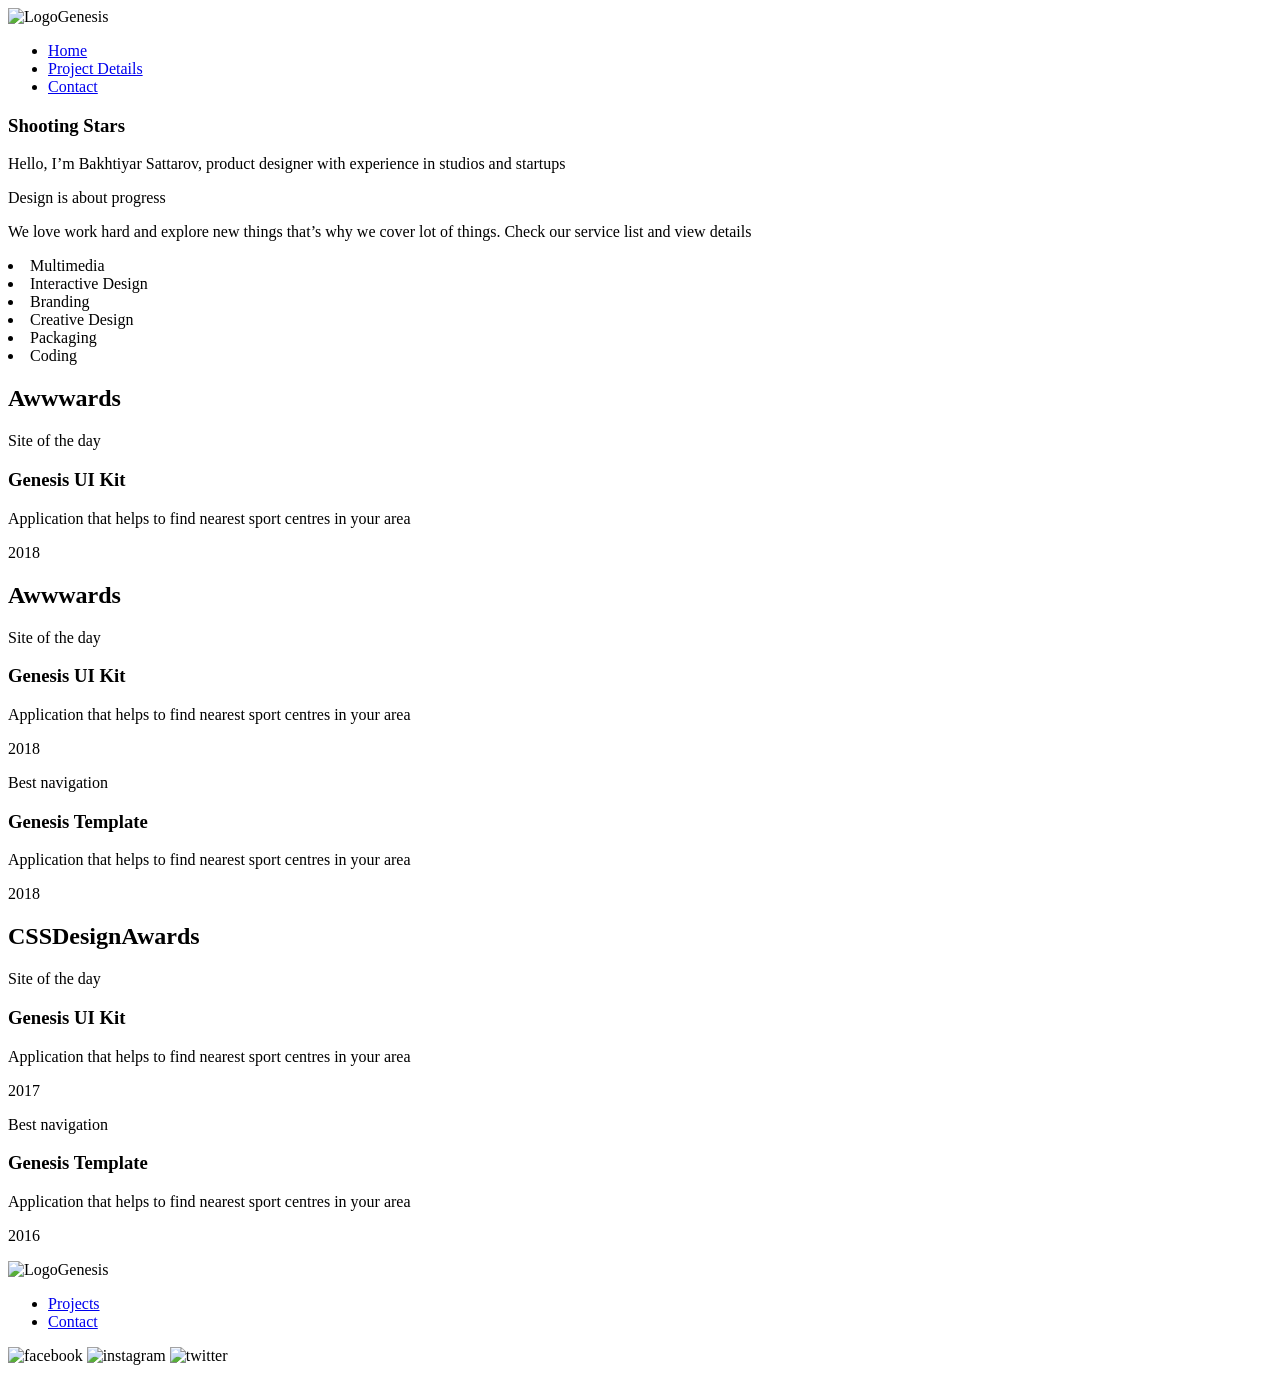
==== project/pages/index.html @ b5ee9deb "added footer links" ====
<!DOCTYPE html>
<html lang="en">
<head>
    <meta charset="UTF-8">
    <meta name="viewport" content="width=device-width, initial-scale=1.0">
    <title>11CROSSBROWSER</title>
    <link rel="stylesheet" href="project/styles/index.css">
    <link rel="preconnect" href="https://fonts.googleapis.com">
    <link rel="preconnect" href="https://fonts.gstatic.com" crossorigin>
    <link href="https://fonts.googleapis.com/css2?family=Mulish:ital,wght@0,200..1000;1,200..1000&display=swap" rel="stylesheet">

    
</head>
      <nav>
        <div class="navigation">
          <div class="logo">
            <img src="project/images/LogoGen.png" alt="LogoGenesis" />
          </div>
          <ul>
            <li><a href="#">Home</a></li>
            <li><a href="project/pages/project-details.html">Project Details</a></li>
            <li><a href="project/pages/contact.html">Contact</a></li>
    
          </ul>
        </div>
      </nav>

<body>

    <div class="title">
        <h3>Shooting Stars</h3>
        <p>Hello, I’m Bakhtiyar Sattarov,
        product designer with experience
        in studios and startups</p>

    <div class="text-right-page">
        <p>Design is about progress</p>
    </div>
    </div>


    <div class="container-images">
    </div>

    <div class="text-left-page">
    <p>We love work hard and explore new things that’s why we cover lot of things. 
        Check our service list and view details</p>
    </div>

    <div class="text-right-page">
        <li>Multimedia</li>
        <li>Interactive Design</li>
        <li>Branding</li>
    </div>

    <div class="text-right-page">
        <li>Creative Design</li>
        <li>Packaging</li>
        <li>Coding</li>
    </div>

    <div class="list-column-style">
        <h2>Awwwards</h2>
        <p>Site of the day</p>
        <h3>Genesis UI Kit</h3>
        <p>Application that helps to find nearest sport centres
        in your area</p>
        <p>2018</p>
    </div>

    <div class="list-column-style">
        <h2>Awwwards</h2>
        <p>Site of the day</p>
        <h3>Genesis UI Kit</h3>
        <p>Application that helps to find nearest sport centres
        in your area</p>
        <p>2018</p>
        <p>Best navigation</p>
        <h3>Genesis Template</h3>
        <p>Application that helps to find nearest sport centres
        in your area</p>
        <p>2018</p>
    </div>

        <div class="list-column-style">
        <h2>CSSDesignAwards</h2>
        <p>Site of the day</p>
        <h3>Genesis UI Kit</h3>
        <p>Application that helps to find nearest sport centres
        in your area</p>
        <p>2017</p>
        <p>Best navigation</p>
        <h3>Genesis Template</h3>
        <p>Application that helps to find nearest sport centres
        in your area</p>
        <p>2016</p>
    </div>


     <footer class="footer">
        <div class="footer-container">
            <div class="footer-logo">
                <img src="project/images/LogoGen.png" alt="LogoGenesis" />
            </div>

              <ul class="footer-links">
                <li><a href="project/pages/project-details.html">Projects</a></li>
                <li><a href="project/pages/contact.html">Contact</a></li>
            </ul>

            <div class="footer-icons">
                <img src="project/images/dribble.png" alt="facebook"><a href="https://www.facebook.com" target="_blank"></a>
                <img src="project/images/instagram.png" alt="instagram"><a href="https://www.instagram.com" target="_blank"></a>
                <img src="project/images/twitter.png" alt="twitter"><a href="https://www.x.com" target="_blank"></a>
            </div>


        </div>
        
    </footer>




</body>
</html>
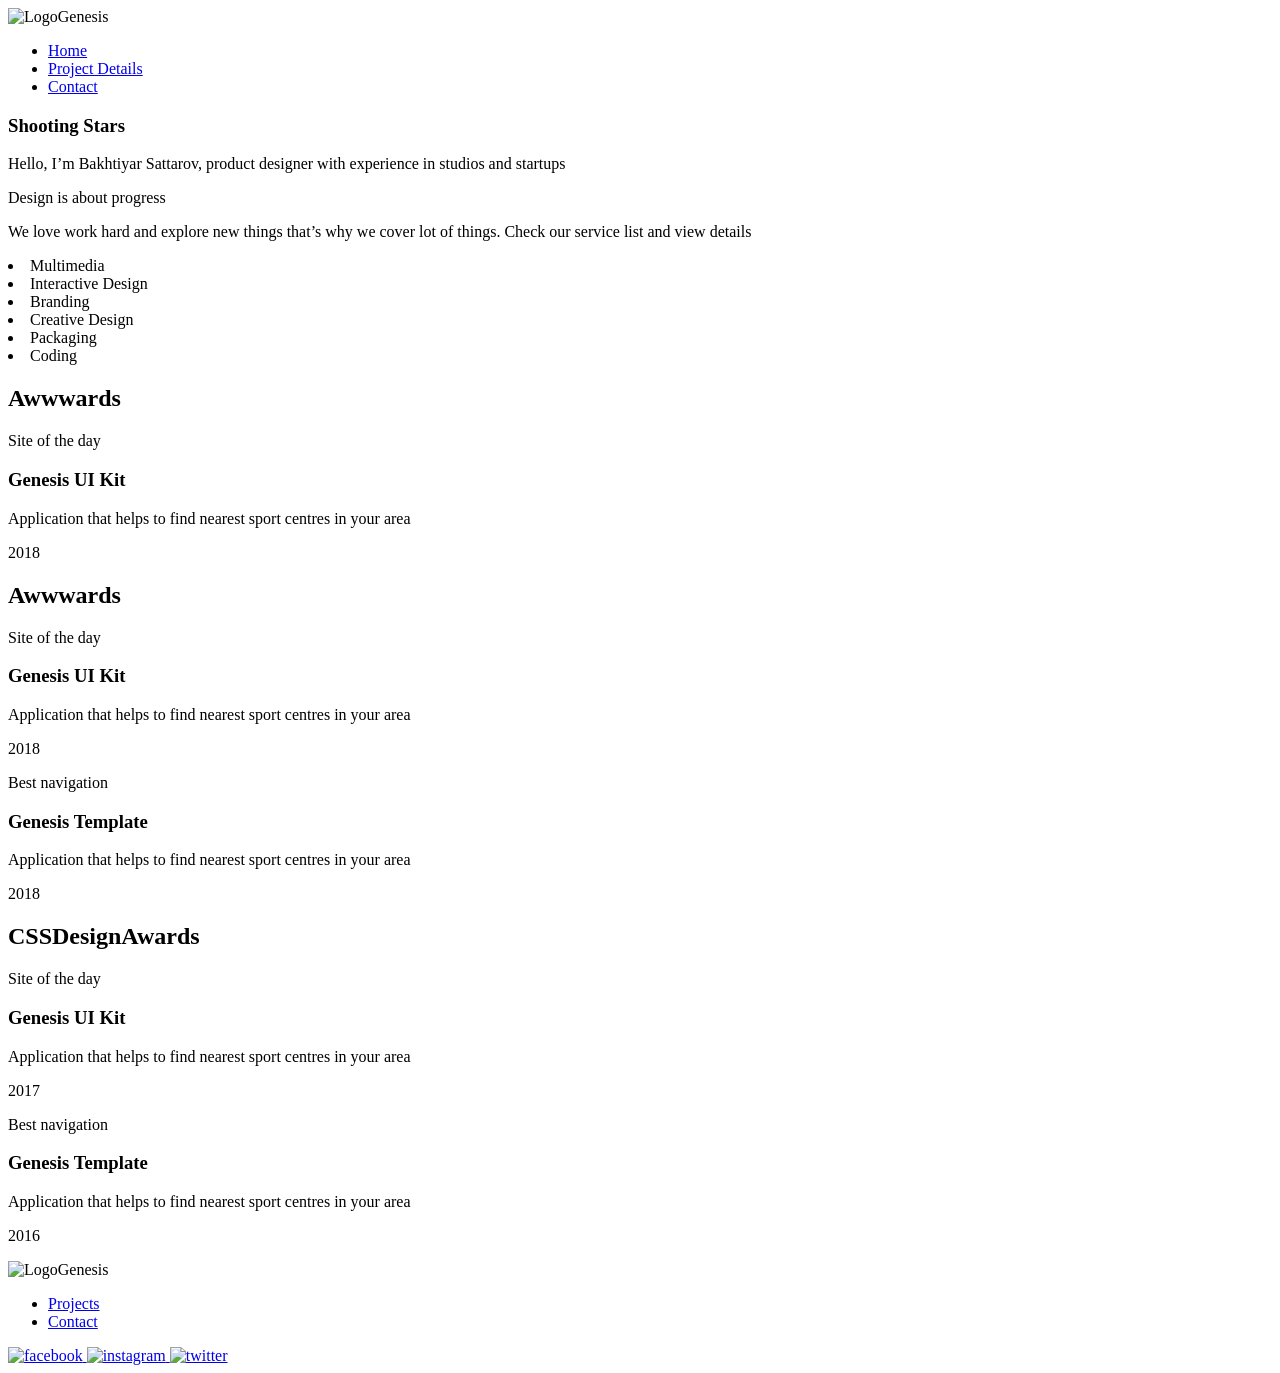
==== commit 4de8d50d: "added images and content to contact page" ====
--- a/project/pages/index.html
+++ b/project/pages/index.html
@@ -5,27 +5,32 @@
     <meta name="viewport" content="width=device-width, initial-scale=1.0">
     <title>11CROSSBROWSER</title>
     <link rel="stylesheet" href="project/styles/index.css">
+    <link rel="stylesheet" href="project/images">
     <link rel="preconnect" href="https://fonts.googleapis.com">
     <link rel="preconnect" href="https://fonts.gstatic.com" crossorigin>
     <link href="https://fonts.googleapis.com/css2?family=Mulish:ital,wght@0,200..1000;1,200..1000&display=swap" rel="stylesheet">
 
     
 </head>
-      <nav>
-        <div class="navigation">
-          <div class="logo">
+     
+
+<body>
+
+    <nav>
+    <div class="navigation">
+
+        <div class="logo">
             <img src="project/images/LogoGen.png" alt="LogoGenesis" />
-          </div>
-          <ul>
+        </div>
+
+        <ul>
             <li><a href="#">Home</a></li>
             <li><a href="project/pages/project-details.html">Project Details</a></li>
             <li><a href="project/pages/contact.html">Contact</a></li>
-    
-          </ul>
-        </div>
-      </nav>
+        </ul>
 
-<body>
+    </div>
+</nav>
 
     <div class="title">
         <h3>Shooting Stars</h3>
@@ -97,27 +102,39 @@
     </div>
 
 
-     <footer class="footer">
-        <div class="footer-container">
-            <div class="footer-logo">
-                <img src="project/images/LogoGen.png" alt="LogoGenesis" />
-            </div>
+         <footer class="footer">
 
-              <ul class="footer-links">
-                <li><a href="project/pages/project-details.html">Projects</a></li>
-                <li><a href="project/pages/contact.html">Contact</a></li>
-            </ul>
+    <div class="footer-container">
 
-            <div class="footer-icons">
-                <img src="project/images/dribble.png" alt="facebook"><a href="https://www.facebook.com" target="_blank"></a>
-                <img src="project/images/instagram.png" alt="instagram"><a href="https://www.instagram.com" target="_blank"></a>
-                <img src="project/images/twitter.png" alt="twitter"><a href="https://www.x.com" target="_blank"></a>
-            </div>
+        <div class="footer-logo">
+            <img src="project/images/LogoGen.png" alt="LogoGenesis" />
+        </div>
 
+        <ul class="footer-links">
+            <li><a href="project/pages/project-details.html">Projects</a></li>
+            <li><a href="project/pages/contact.html">Contact</a></li>
+        </ul>
+
+        <div class="footer-icons">
+
+            <a href="https://www.facebook.com" target="_blank">
+                <img src="project/images/facebook.png" alt="facebook">
+            </a>
+
+            <a href="https://www.instagram.com" target="_blank">
+                <img src="project/images/instagram.png" alt="instagram">
+            </a>
+
+            <a href="https://www.x.com" target="_blank">
+                <img src="project/images/twitter.png" alt="twitter">
+            </a>
 
         </div>
-        
-    </footer>
+
+    </div>
+
+</footer>
+  
 
 
 
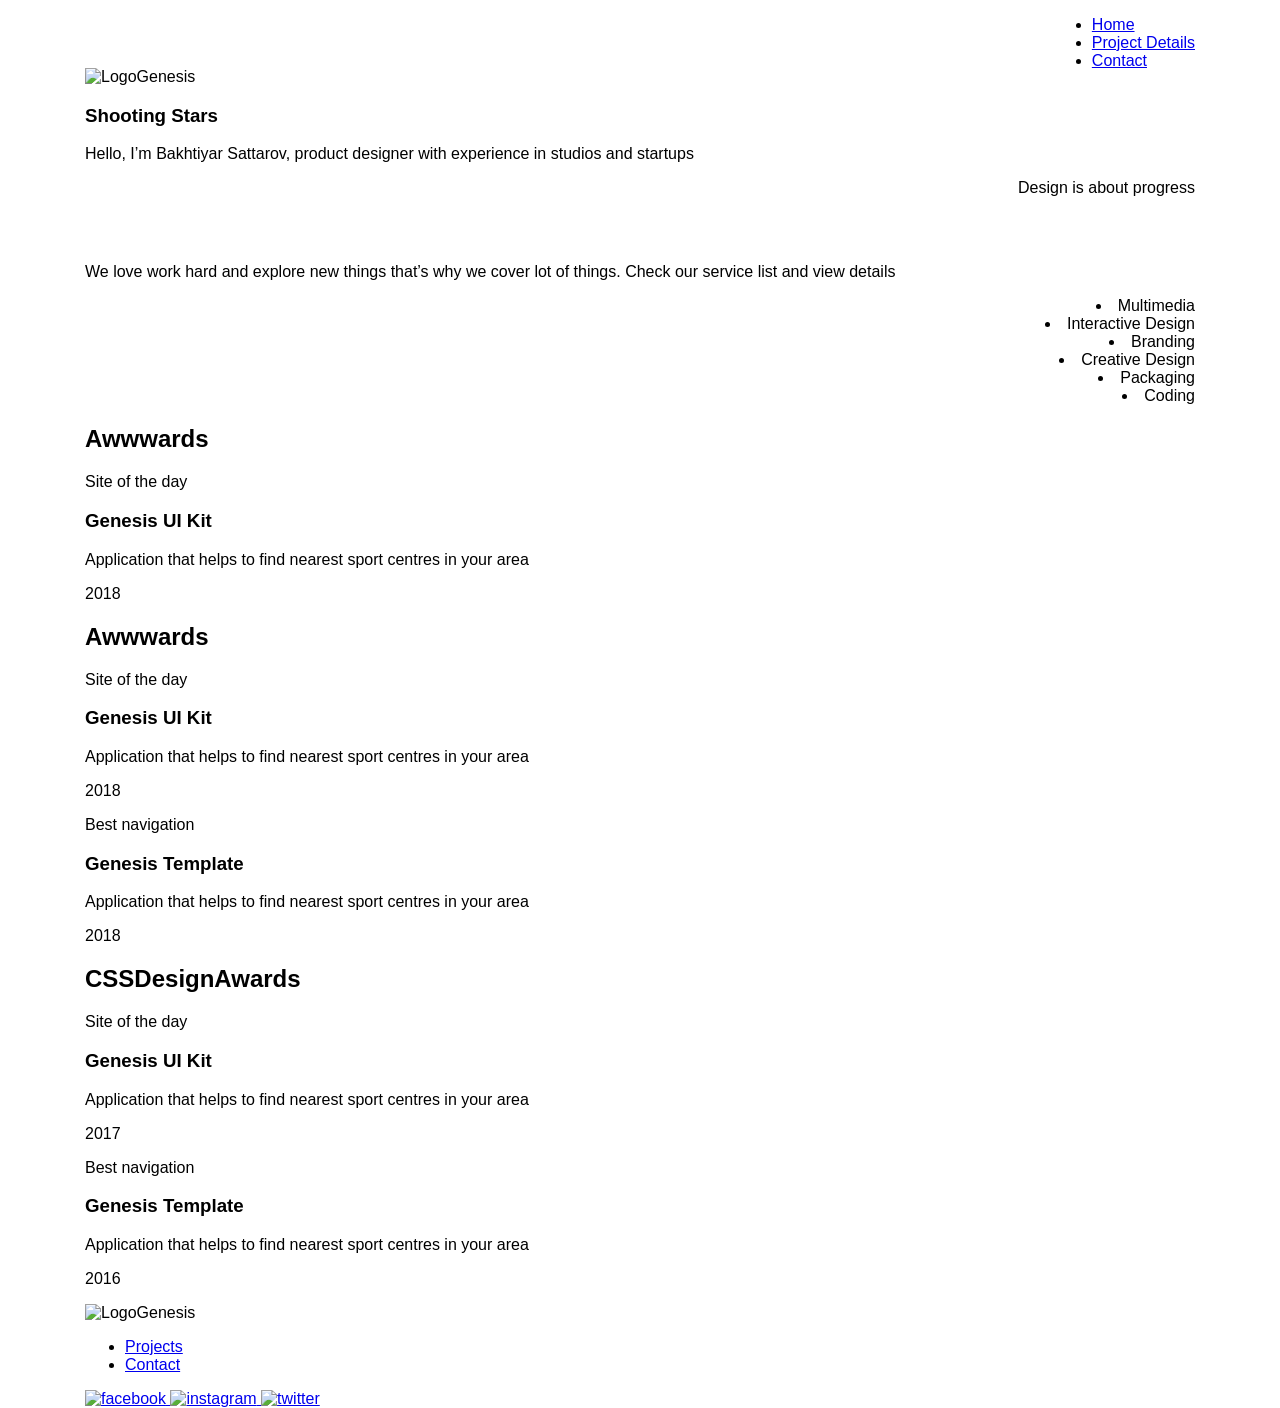
==== commit b9d3f9b7: "changed links" ====
--- a/project/pages/index.html
+++ b/project/pages/index.html
@@ -4,8 +4,7 @@
     <meta charset="UTF-8">
     <meta name="viewport" content="width=device-width, initial-scale=1.0">
     <title>11CROSSBROWSER</title>
-    <link rel="stylesheet" href="project/styles/index.css">
-    <link rel="stylesheet" href="project/images">
+    <link rel="stylesheet" href="../styles/index.css">
     <link rel="preconnect" href="https://fonts.googleapis.com">
     <link rel="preconnect" href="https://fonts.gstatic.com" crossorigin>
     <link href="https://fonts.googleapis.com/css2?family=Mulish:ital,wght@0,200..1000;1,200..1000&display=swap" rel="stylesheet">
--- a/project/styles/index.css
+++ b/project/styles/index.css
@@ -0,0 +1,2 @@
+body{font-family:"Mulish",sans-serif}.container-form{display:-webkit-box;display:-ms-flexbox;display:flex;-webkit-box-orient:vertical;-webkit-box-direction:normal;-ms-flex-direction:column;flex-direction:column;-webkit-box-align:center;-ms-flex-align:center;align-items:center;-webkit-box-pack:center;-ms-flex-pack:center;justify-content:center;padding:20px;background-color:#f9f9f9}.submit-btn{background-color:#4A4FF2;color:white;width:125px;height:50px;border:none;font-size:16px;font-weight:bold;padding:10px 20px;border-radius:4px;-webkit-box-pack:center;-ms-flex-pack:center;justify-content:center;cursor:pointer;-webkit-transition:background-color 0.3s ease;transition:background-color 0.3s ease}.input-field{border:none}.navigation{display:-webkit-box;display:-ms-flexbox;display:flex;-webkit-box-align:end;-ms-flex-align:end;align-items:flex-end;-webkit-box-pack:justify;-ms-flex-pack:justify;justify-content:space-between}.navigation .logo{-webkit-box-align:start;-ms-flex-align:start;align-items:flex-start}.navigation .text{font-size:18px;font-weight:bold}body{margin:0 auto;max-width:1110px;font-family:"Mulish",sans-serif}.text-right-page{text-align:right}.text-left-page{text-align:left}.container-images{display:-ms-grid;display:grid;-ms-grid-columns:1fr 20px 1fr 20px 1fr;grid-template-columns:repeat(3,1fr);gap:20px;margin-top:50px}
+/*# sourceMappingURL=index.css.map */
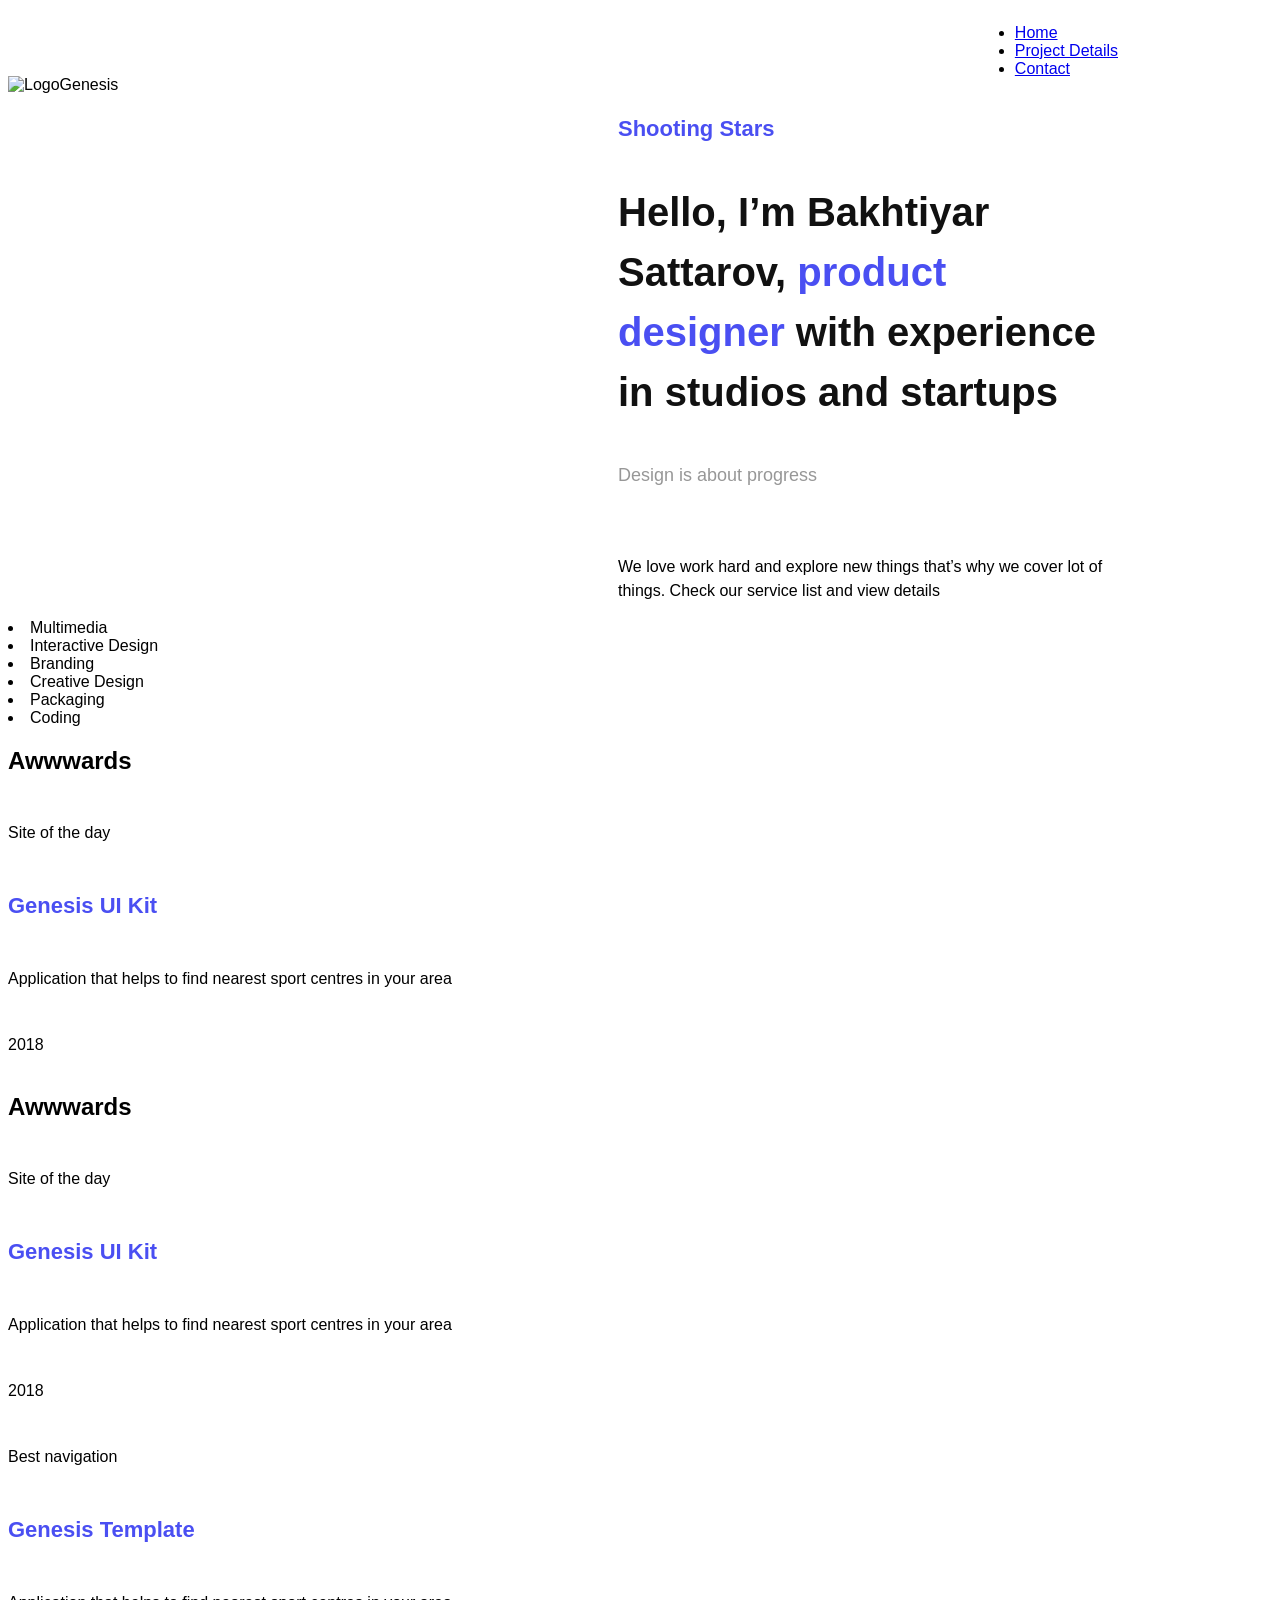
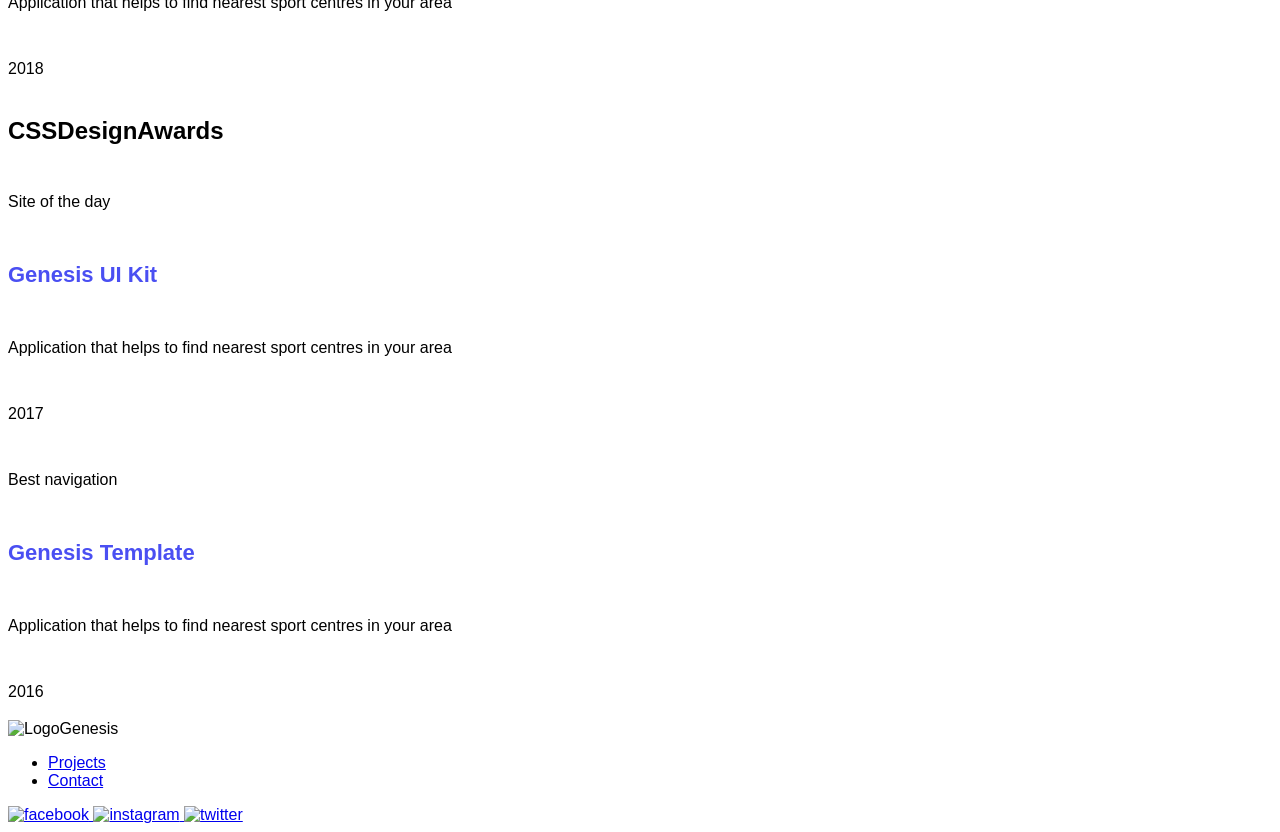
==== commit 5441812f: "trying to move contet" ====
--- a/project/pages/index.html
+++ b/project/pages/index.html
@@ -4,7 +4,7 @@
     <meta charset="UTF-8">
     <meta name="viewport" content="width=device-width, initial-scale=1.0">
     <title>11CROSSBROWSER</title>
-    <link rel="stylesheet" href="../styles/index.css">
+    <link rel="stylesheet" href="../styles/index.css"> 
     <link rel="preconnect" href="https://fonts.googleapis.com">
     <link rel="preconnect" href="https://fonts.gstatic.com" crossorigin>
     <link href="https://fonts.googleapis.com/css2?family=Mulish:ital,wght@0,200..1000;1,200..1000&display=swap" rel="stylesheet">
@@ -31,14 +31,17 @@
     </div>
 </nav>
 
+    <div class="text-left-page">
     <div class="title">
         <h3>Shooting Stars</h3>
-        <p>Hello, I’m Bakhtiyar Sattarov,
-        product designer with experience
+        <p class="p-intro">Hello, I’m Bakhtiyar Sattarov,
+        <span class="p-intro-span">product designer</span> with experience
         in studios and startups</p>
+    </div>
 
     <div class="text-right-page">
-        <p>Design is about progress</p>
+        <p class="p-grey-text">Design is about progress</p>
+    </div>
     </div>
     </div>
 
--- a/project/styles/index.css
+++ b/project/styles/index.css
@@ -1,2 +1,2 @@
-body{font-family:"Mulish",sans-serif}.container-form{display:-webkit-box;display:-ms-flexbox;display:flex;-webkit-box-orient:vertical;-webkit-box-direction:normal;-ms-flex-direction:column;flex-direction:column;-webkit-box-align:center;-ms-flex-align:center;align-items:center;-webkit-box-pack:center;-ms-flex-pack:center;justify-content:center;padding:20px;background-color:#f9f9f9}.submit-btn{background-color:#4A4FF2;color:white;width:125px;height:50px;border:none;font-size:16px;font-weight:bold;padding:10px 20px;border-radius:4px;-webkit-box-pack:center;-ms-flex-pack:center;justify-content:center;cursor:pointer;-webkit-transition:background-color 0.3s ease;transition:background-color 0.3s ease}.input-field{border:none}.navigation{display:-webkit-box;display:-ms-flexbox;display:flex;-webkit-box-align:end;-ms-flex-align:end;align-items:flex-end;-webkit-box-pack:justify;-ms-flex-pack:justify;justify-content:space-between}.navigation .logo{-webkit-box-align:start;-ms-flex-align:start;align-items:flex-start}.navigation .text{font-size:18px;font-weight:bold}body{margin:0 auto;max-width:1110px;font-family:"Mulish",sans-serif}.text-right-page{text-align:right}.text-left-page{text-align:left}.container-images{display:-ms-grid;display:grid;-ms-grid-columns:1fr 20px 1fr 20px 1fr;grid-template-columns:repeat(3,1fr);gap:20px;margin-top:50px}
+body{font-family:"Mulish",sans-serif}.container-form{display:-webkit-box;display:-ms-flexbox;display:flex;-webkit-box-orient:vertical;-webkit-box-direction:normal;-ms-flex-direction:column;flex-direction:column;-webkit-box-align:center;-ms-flex-align:center;align-items:center;-webkit-box-pack:center;-ms-flex-pack:center;justify-content:center;padding:20px;background-color:#f9f9f9}.submit-btn{background-color:#4A4FF2;color:white;width:125px;height:50px;border:none;font-size:16px;font-weight:bold;padding:10px 20px;border-radius:4px;-webkit-box-pack:center;-ms-flex-pack:center;justify-content:center;cursor:pointer;-webkit-transition:background-color 0.3s ease;transition:background-color 0.3s ease}.input-field{border:none}.navigation{display:-webkit-box;display:-ms-flexbox;display:flex;-webkit-box-align:end;-ms-flex-align:end;align-items:flex-end;-webkit-box-pack:justify;-ms-flex-pack:justify;justify-content:space-between}.navigation .logo{-webkit-box-align:start;-ms-flex-align:start;align-items:flex-start}.navigation .text{font-size:18px;font-weight:bold}body{max-width:1110px;font-family:"Mulish",sans-serif}p{font-size:16px;line-height:1.5;color:black}.p-intro{font-size:40px;font-weight:bold;color:#111111}.p-intro span{color:#4A4FF2}h3{font-size:22px;font-weight:bold;color:#4A4FF2}.title{font-size:24px;font-weight:bold;margin-bottom:20px}.text-right-page{width:-webkit-fit-content;width:-moz-fit-content;width:fit-content;max-width:500px;margin-right:auto}.text-left-page{width:-webkit-fit-content;width:-moz-fit-content;width:fit-content;max-width:500px;margin-left:auto}.container-images{display:-ms-grid;display:grid;-ms-grid-columns:1fr 20px 1fr 20px 1fr;grid-template-columns:repeat(3,1fr);gap:20px;margin-top:50px}.list-column-style{display:-webkit-box;display:-ms-flexbox;display:flex;-webkit-box-orient:vertical;-webkit-box-direction:normal;-ms-flex-direction:column;flex-direction:column;gap:10px}.p-grey-text{color:#979797;font-size:18px;font-weight:italic}
 /*# sourceMappingURL=index.css.map */
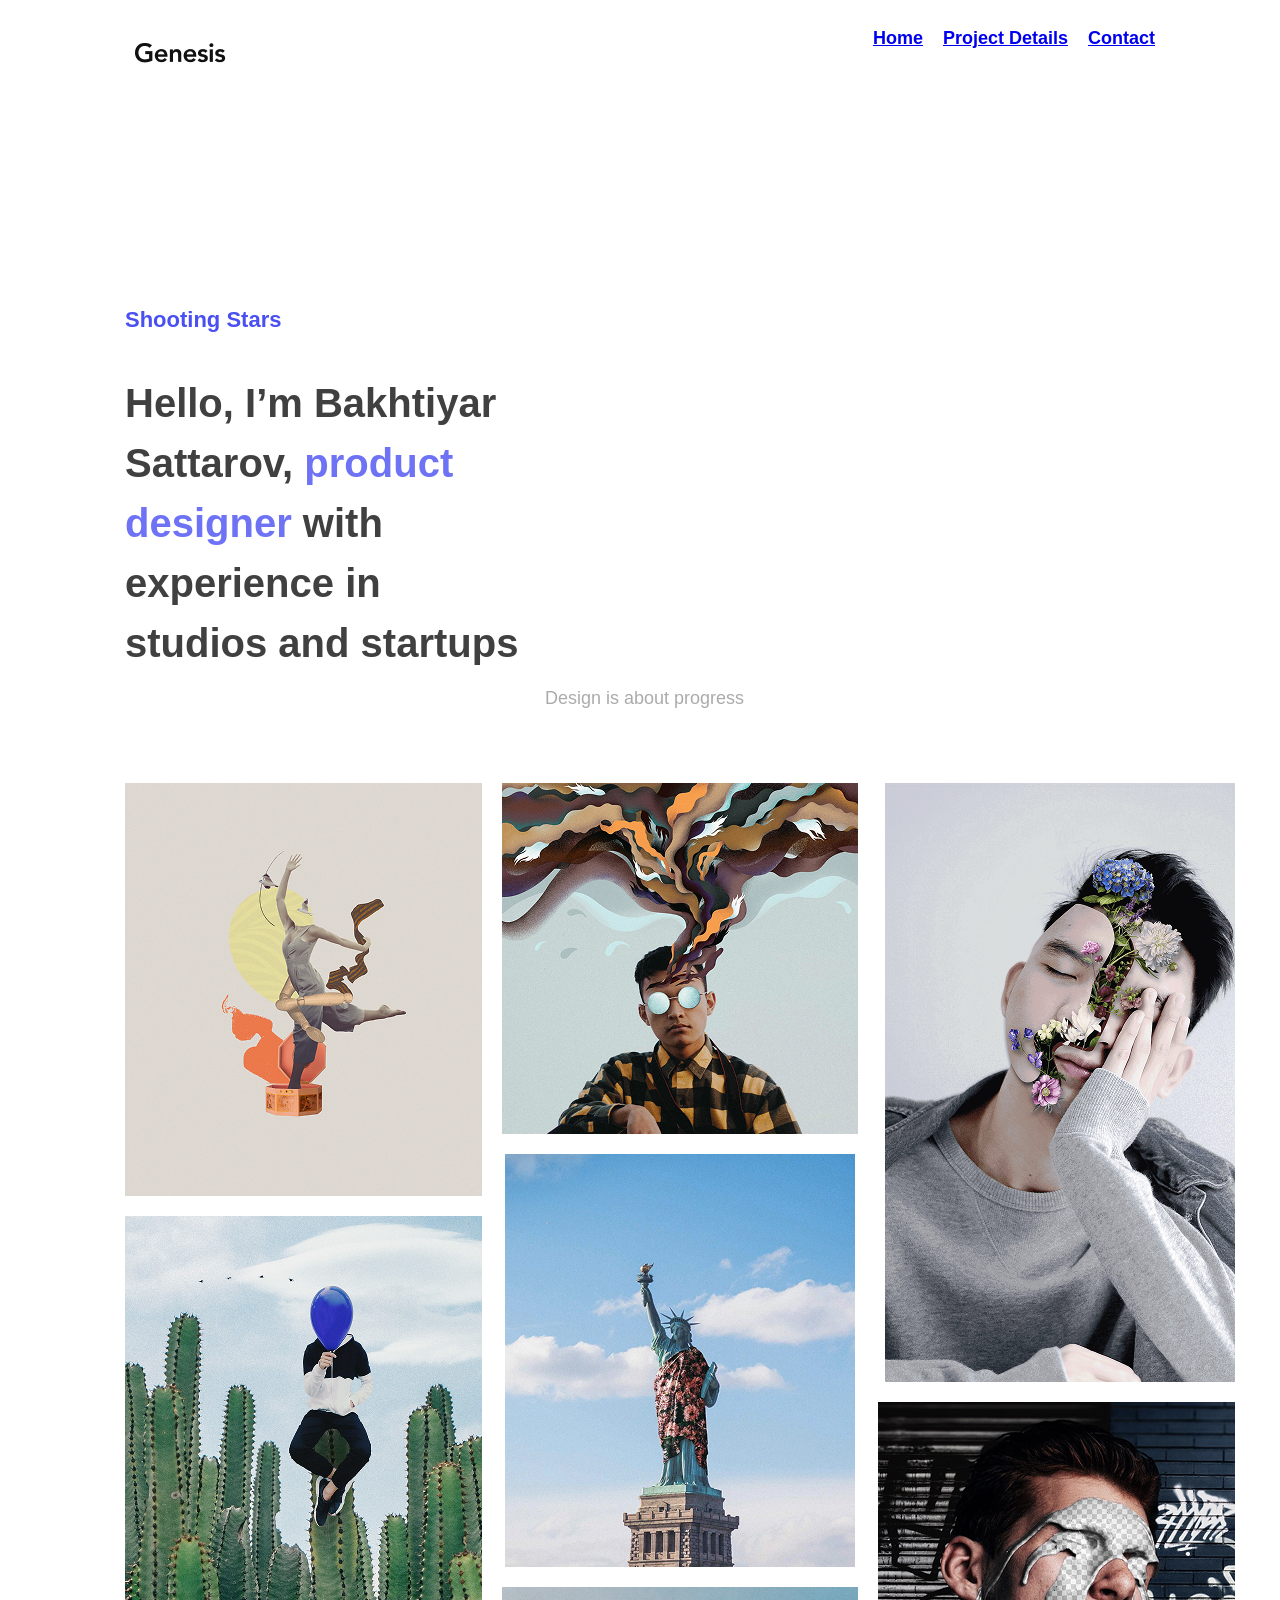
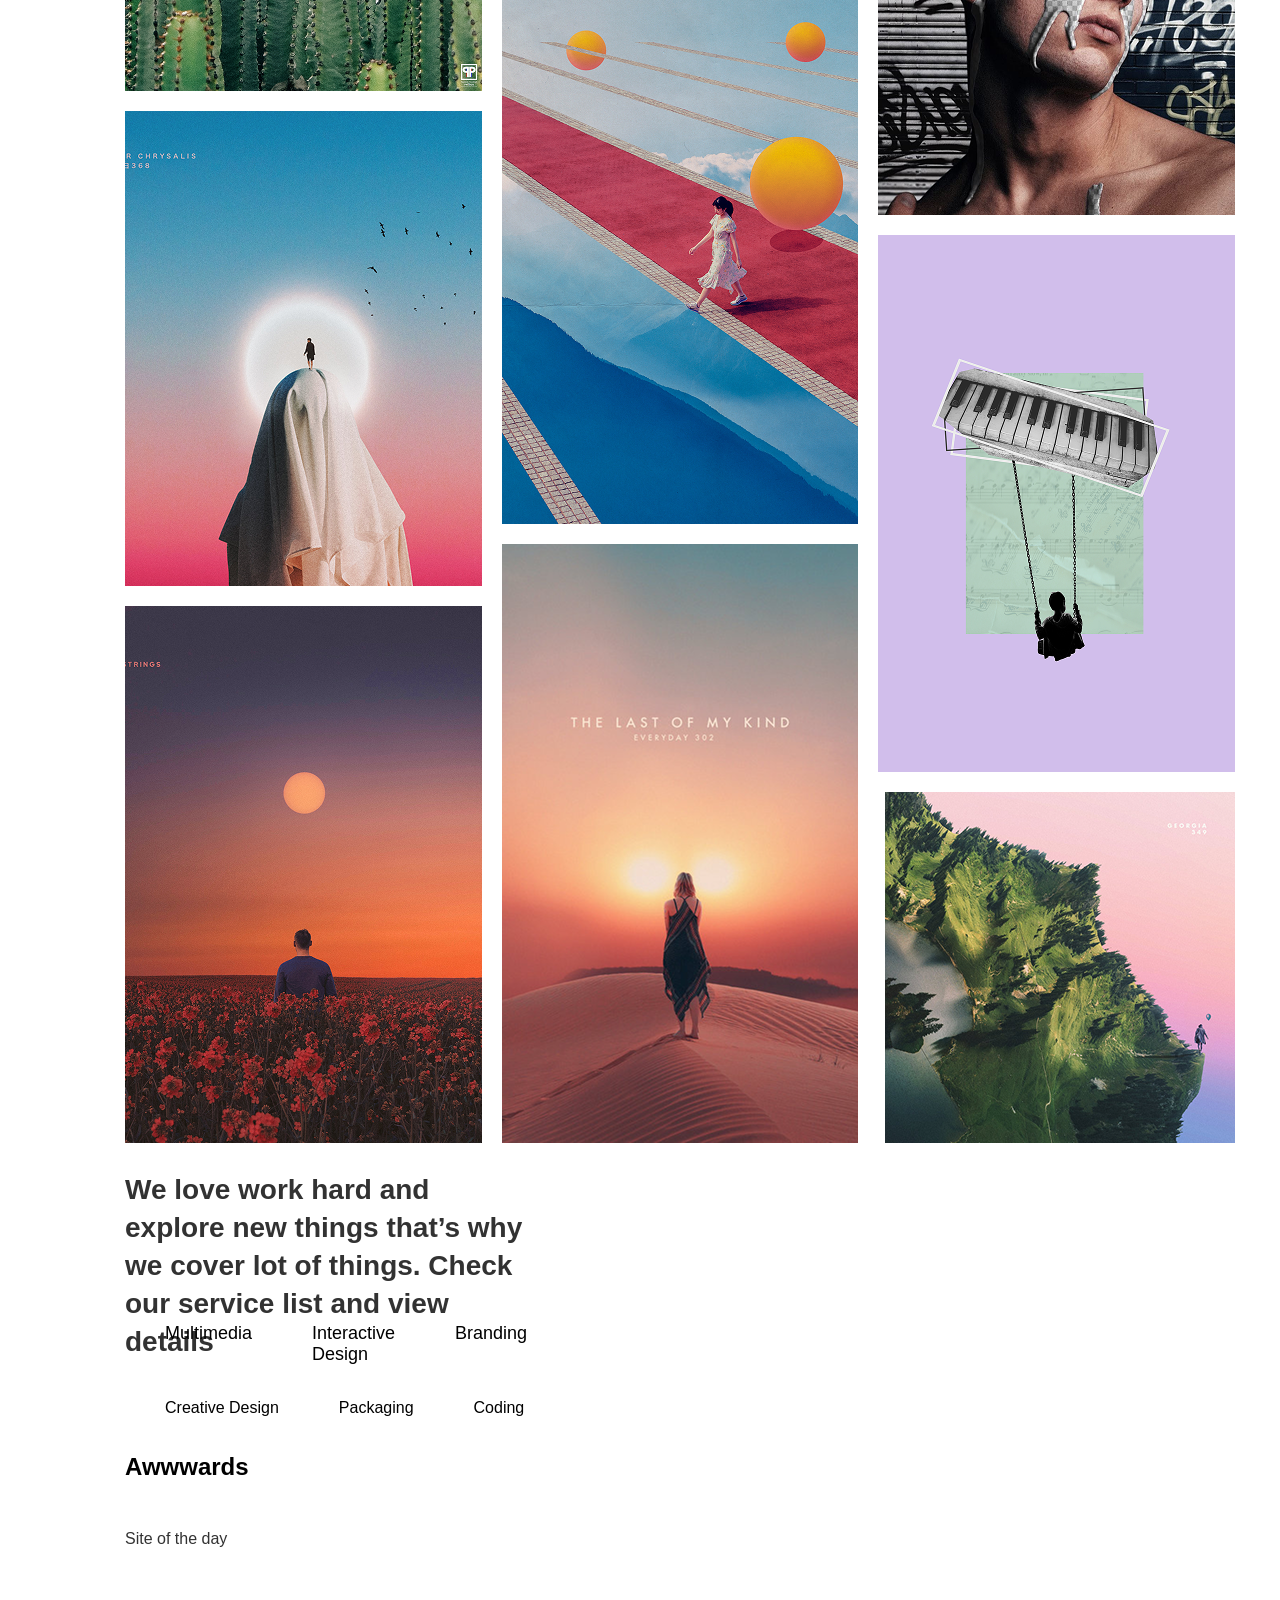
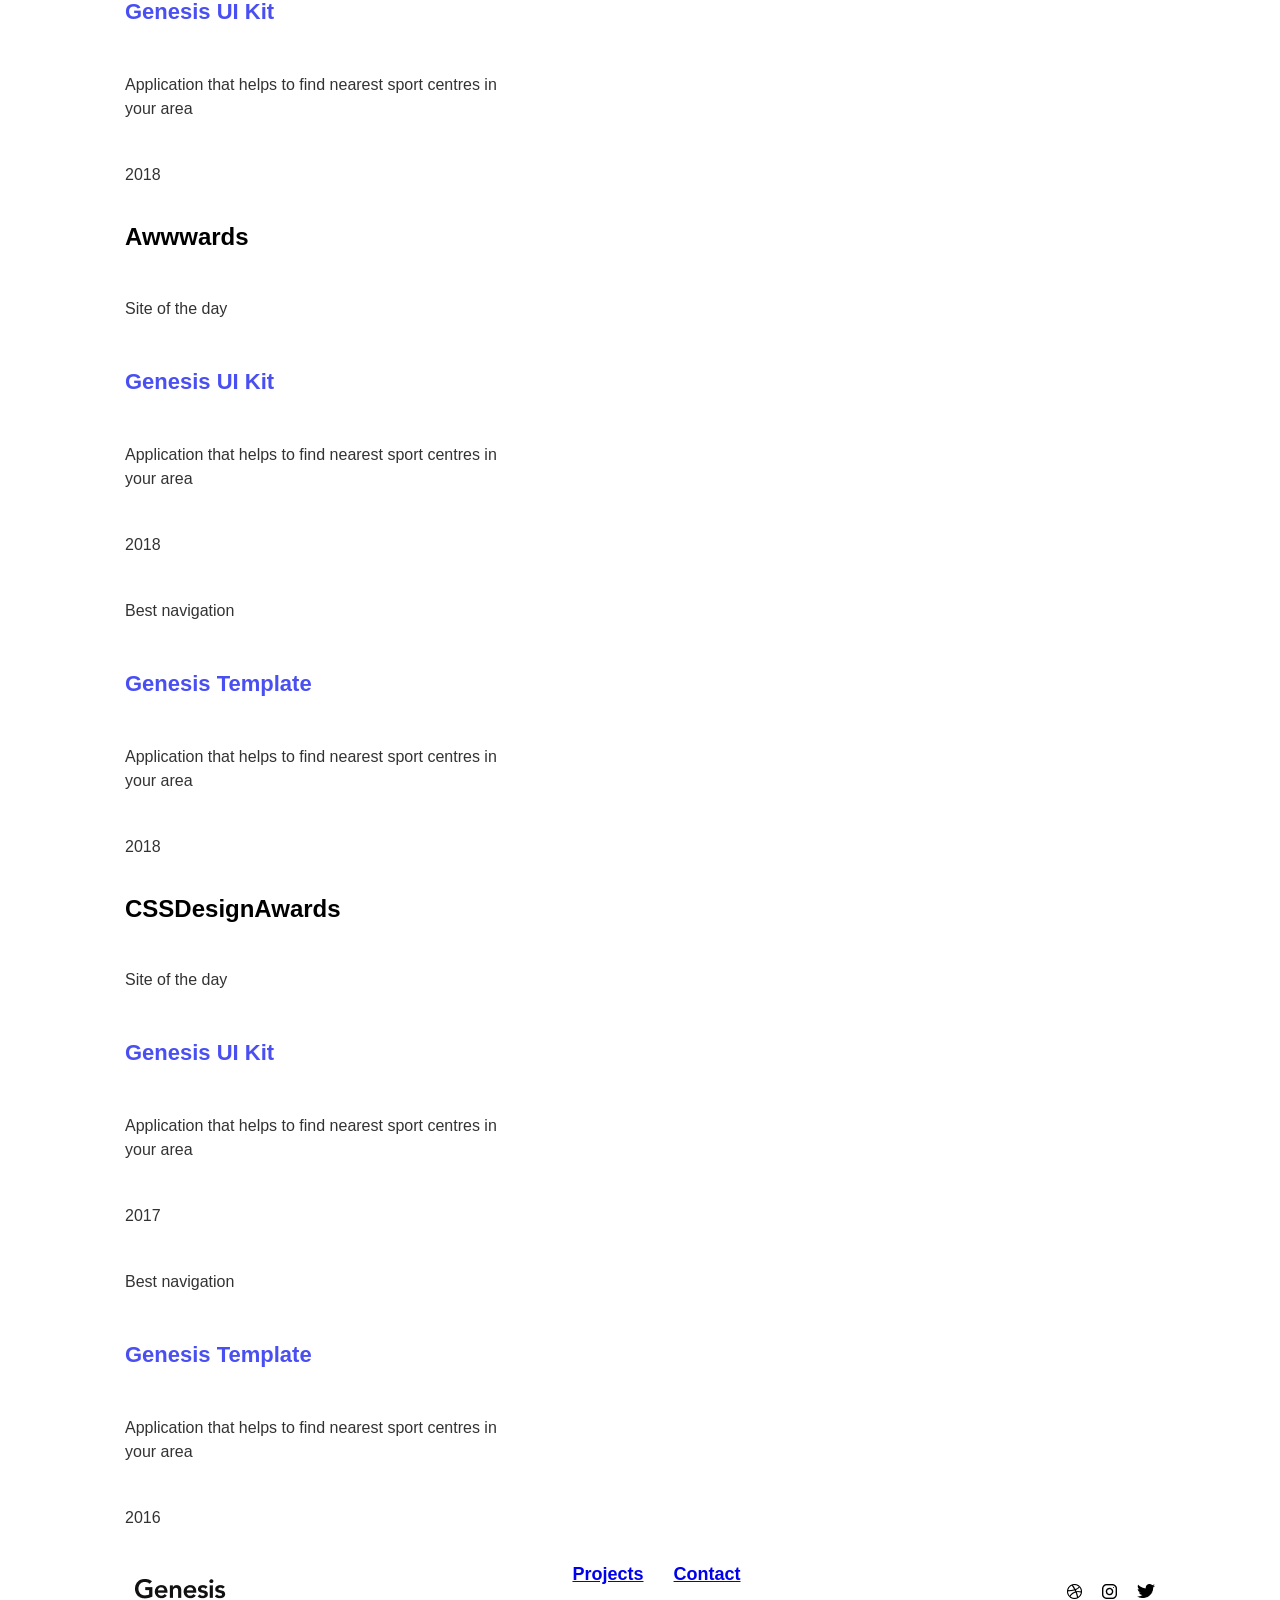
==== commit 0295bec0: "images added for different screen size" ====
--- a/project/pages/index.html
+++ b/project/pages/index.html
@@ -18,18 +18,22 @@
     <nav>
     <div class="navigation">
 
-        <div class="logo">
-            <img src="project/images/LogoGen.png" alt="LogoGenesis" />
+        <div class="navigatioln-logo">
+            <img src="../images/LogoGen.png" alt="LogoGenesis" />
         </div>
 
-        <ul>
+        <ul class="navigation-text">
             <li><a href="#">Home</a></li>
-            <li><a href="project/pages/project-details.html">Project Details</a></li>
-            <li><a href="project/pages/contact.html">Contact</a></li>
+            <li ><a href="../pages/project-details.html">Project Details</a></li>
+            <li><a href="../pages/contact.html">Contact</a></li>
         </ul>
 
     </div>
 </nav>
+
+<br>
+
+<div class="page">
 
     <div class="text-left-page">
     <div class="title">
@@ -47,23 +51,24 @@
 
 
     <div class="container-images">
+        <img src="../images/Frame.png" alt="picture-collection">
     </div>
 
     <div class="text-left-page">
-    <p>We love work hard and explore new things that’s why we cover lot of things. 
+    <p class="text-after-pic">We love work hard and explore new things that’s why we cover lot of things. 
         Check our service list and view details</p>
     </div>
 
-    <div class="text-right-page">
-        <li>Multimedia</li>
-        <li>Interactive Design</li>
-        <li>Branding</li>
+    <div class="text-right-page list-after-pic">
+        <ul>Multimedia</ul>
+        <ul>Interactive Design</ul>
+        <ul>Branding</ul>
     </div>
 
     <div class="text-right-page">
-        <li>Creative Design</li>
-        <li>Packaging</li>
-        <li>Coding</li>
+        <ul>Creative Design</ul>
+        <ul>Packaging</ul>
+        <ul>Coding</ul>
     </div>
 
     <div class="list-column-style">
@@ -104,38 +109,42 @@
     </div>
 
 
-         <footer class="footer">
+</div>
 
-    <div class="footer-container">
+ <footer class="footer">
+
 
         <div class="footer-logo">
-            <img src="project/images/LogoGen.png" alt="LogoGenesis" />
+            <img src="../images/LogoGen.png" alt="LogoGenesis" />
         </div>
 
-        <ul class="footer-links">
-            <li><a href="project/pages/project-details.html">Projects</a></li>
-            <li><a href="project/pages/contact.html">Contact</a></li>
+        <ul class="footer-text">
+            <li><a href="../pages/project-details.html">Projects</a></li>
+            <li><a href="../pages/contact.html">Contact</a></li>
         </ul>
 
-        <div class="footer-icons">
+        <div class="footer-logos">
 
             <a href="https://www.facebook.com" target="_blank">
-                <img src="project/images/facebook.png" alt="facebook">
+                <img src="../images/facebook.png" alt="facebook">
             </a>
 
             <a href="https://www.instagram.com" target="_blank">
-                <img src="project/images/instagram.png" alt="instagram">
+                <img src="../images/instagram.png" alt="instagram">
             </a>
 
             <a href="https://www.x.com" target="_blank">
-                <img src="project/images/twitter.png" alt="twitter">
+                <img src="../images/twitter.png" alt="twitter">
             </a>
 
-        </div>
+        
+    </div>
+
+</footer>
 
     </div>
 
-</footer>
+
   
 
 
--- a/project/styles/index.css
+++ b/project/styles/index.css
@@ -1,2 +1,2 @@
-body{font-family:"Mulish",sans-serif}.container-form{display:-webkit-box;display:-ms-flexbox;display:flex;-webkit-box-orient:vertical;-webkit-box-direction:normal;-ms-flex-direction:column;flex-direction:column;-webkit-box-align:center;-ms-flex-align:center;align-items:center;-webkit-box-pack:center;-ms-flex-pack:center;justify-content:center;padding:20px;background-color:#f9f9f9}.submit-btn{background-color:#4A4FF2;color:white;width:125px;height:50px;border:none;font-size:16px;font-weight:bold;padding:10px 20px;border-radius:4px;-webkit-box-pack:center;-ms-flex-pack:center;justify-content:center;cursor:pointer;-webkit-transition:background-color 0.3s ease;transition:background-color 0.3s ease}.input-field{border:none}.navigation{display:-webkit-box;display:-ms-flexbox;display:flex;-webkit-box-align:end;-ms-flex-align:end;align-items:flex-end;-webkit-box-pack:justify;-ms-flex-pack:justify;justify-content:space-between}.navigation .logo{-webkit-box-align:start;-ms-flex-align:start;align-items:flex-start}.navigation .text{font-size:18px;font-weight:bold}body{max-width:1110px;font-family:"Mulish",sans-serif}p{font-size:16px;line-height:1.5;color:black}.p-intro{font-size:40px;font-weight:bold;color:#111111}.p-intro span{color:#4A4FF2}h3{font-size:22px;font-weight:bold;color:#4A4FF2}.title{font-size:24px;font-weight:bold;margin-bottom:20px}.text-right-page{width:-webkit-fit-content;width:-moz-fit-content;width:fit-content;max-width:500px;margin-right:auto}.text-left-page{width:-webkit-fit-content;width:-moz-fit-content;width:fit-content;max-width:500px;margin-left:auto}.container-images{display:-ms-grid;display:grid;-ms-grid-columns:1fr 20px 1fr 20px 1fr;grid-template-columns:repeat(3,1fr);gap:20px;margin-top:50px}.list-column-style{display:-webkit-box;display:-ms-flexbox;display:flex;-webkit-box-orient:vertical;-webkit-box-direction:normal;-ms-flex-direction:column;flex-direction:column;gap:10px}.p-grey-text{color:#979797;font-size:18px;font-weight:italic}
+body{font-family:"Mulish",sans-serif}h2.contact{font-size:40px;line-height:55px;font-weight:bold;color:#111111}.container-form{display:-webkit-box;display:-ms-flexbox;display:flex;-webkit-box-orient:vertical;-webkit-box-direction:normal;-ms-flex-direction:column;flex-direction:column;padding:20px;background-color:white}.submit-btn{background-color:#4A4FF2;color:white;width:125px;height:50px;border:none;font-size:16px;font-weight:bold;padding:10px 20px;border-radius:4px;-webkit-box-pack:center;-ms-flex-pack:center;justify-content:center;cursor:pointer;-webkit-transition:background-color 0.3s ease;transition:background-color 0.3s ease}.input-field{border:none}p{font-size:16px;line-height:26;color:black;opacity:80%}.p-intro{font-size:40px;font-weight:bold;color:#111111}.p-intro span{color:#4A4FF2}h3{font-size:22px;font-weight:bold;color:#4A4FF2}.title{font-size:24px;font-weight:bold;margin-bottom:20px}.text-left-page{display:-webkit-box;display:-ms-flexbox;display:flex;-webkit-box-flex:1;-ms-flex:1;flex:1;margin-left:auto;gap:20px}.text-right-page{display:-webkit-box;display:-ms-flexbox;display:flex;-webkit-box-flex:1;-ms-flex:1;flex:1;margin-right:auto;gap:20px}.container-images{display:-ms-grid;display:grid;-ms-grid-columns:1fr 20px 1fr 20px 1fr;grid-template-columns:repeat(3,1fr);gap:20px;margin-top:50px}.list-column-style{display:-webkit-box;display:-ms-flexbox;display:flex;-webkit-box-orient:vertical;-webkit-box-direction:normal;-ms-flex-direction:column;flex-direction:column;gap:10px}.p-grey-text{color:#979797;font-size:18px;font-weight:italic}.footer{display:-webkit-box;display:-ms-flexbox;display:flex;-webkit-box-align:end;-ms-flex-align:end;align-items:flex-end;-webkit-box-pack:justify;-ms-flex-pack:justify;justify-content:space-between;margin-bottom:10px;margin-left:10px;margin-bottom:200px}.footer-logo{-webkit-box-align:start;-ms-flex-align:start;align-items:flex-start}.footer-text{display:-webkit-box;display:-ms-flexbox;display:flex;font-family:"Mulish",sans-serif;font-size:18px;font-weight:bold;list-style:none;-webkit-box-orient:horizontal;-webkit-box-direction:normal;-ms-flex-direction:row;flex-direction:row;color:black;-webkit-box-pack:justify;-ms-flex-pack:justify;justify-content:space-between;text-decoration:none;margin-right:20px;gap:30px}.footer-logos{display:-webkit-box;display:-ms-flexbox;display:flex;gap:20px}.navigation{display:-webkit-box;display:-ms-flexbox;display:flex;-webkit-box-align:end;-ms-flex-align:end;align-items:flex-end;-webkit-box-pack:justify;-ms-flex-pack:justify;justify-content:space-between;margin-top:10px;margin-left:10px;margin-bottom:200px}.navigation-logo{-webkit-box-align:start;-ms-flex-align:start;align-items:flex-start}.navigation-text{display:-webkit-box;display:-ms-flexbox;display:flex;font-family:"Mulish",sans-serif;font-size:18px;font-weight:bold;list-style:none;-webkit-box-orient:horizontal;-webkit-box-direction:normal;-ms-flex-direction:row;flex-direction:row;color:black;gap:20px;text-decoration:none}p{font-size:16px;line-height:1.5;color:black}.p-intro{font-size:40px;font-weight:bold;color:#111111}.p-intro span{color:#4A4FF2}h3{font-size:22px;font-weight:bold;color:#4A4FF2}.title{font-size:24px;font-weight:bold;margin-bottom:20px}.text-left-page{display:-webkit-box;display:-ms-flexbox;display:flex;-webkit-box-flex:1;-ms-flex:1;flex:1;margin-left:auto;gap:20px}.text-right-page{display:-webkit-box;display:-ms-flexbox;display:flex;-webkit-box-flex:1;-ms-flex:1;flex:1;margin-right:auto;gap:20px}.container-images{display:-ms-grid;display:grid;-ms-grid-columns:1fr 20px 1fr 20px 1fr;grid-template-columns:repeat(3,1fr);gap:20px;margin-top:50px}.list-column-style{display:-webkit-box;display:-ms-flexbox;display:flex;-webkit-box-orient:vertical;-webkit-box-direction:normal;-ms-flex-direction:column;flex-direction:column;gap:10px}.p-grey-text{color:#979797;font-size:18px;font-weight:italic}.text-between-pics{max-width:1100px;line-height:26px;font-size:16px;opacity:80%}body{margin:0;font-family:"Mulish",sans-serif;margin-left:125px;margin-right:125px}.page{display:-webkit-box;display:-ms-flexbox;display:flex;gap:60px}p{font-size:16px;line-height:1.5;color:black;max-width:400px}.p-intro{font-size:40px;font-weight:bold;color:#111111}.p-intro span{color:#4A4FF2}h3{font-size:22px;font-weight:bold;color:#4A4FF2;max-width:400px}.title{font-size:24px;font-weight:bold;margin-bottom:20px}.text-left-page{-webkit-box-flex:1;-ms-flex:1;flex:1}.text-right-page{-webkit-box-flex:1;-ms-flex:1;flex:1}.container-images{display:-ms-grid;display:grid;-ms-grid-columns:1fr 20px 1fr 20px 1fr;grid-template-columns:repeat(3,1fr);gap:20px;margin-top:50px}.list-column-style{display:-webkit-box;display:-ms-flexbox;display:flex;-webkit-box-orient:vertical;-webkit-box-direction:normal;-ms-flex-direction:column;flex-direction:column;gap:10px}.p-grey-text{color:#979797;font-size:18px;font-weight:italic;max-width:400px;margin-top:400px}.text-after-pic{font-size:28px;font-weight:bold;line-height:38px;max-width:400px;max-height:106px}.list-after-pic{font-size:18px;max-width:200px;max-height:106px;-webkit-box-pack:left;-ms-flex-pack:left;justify-content:left}
 /*# sourceMappingURL=index.css.map */
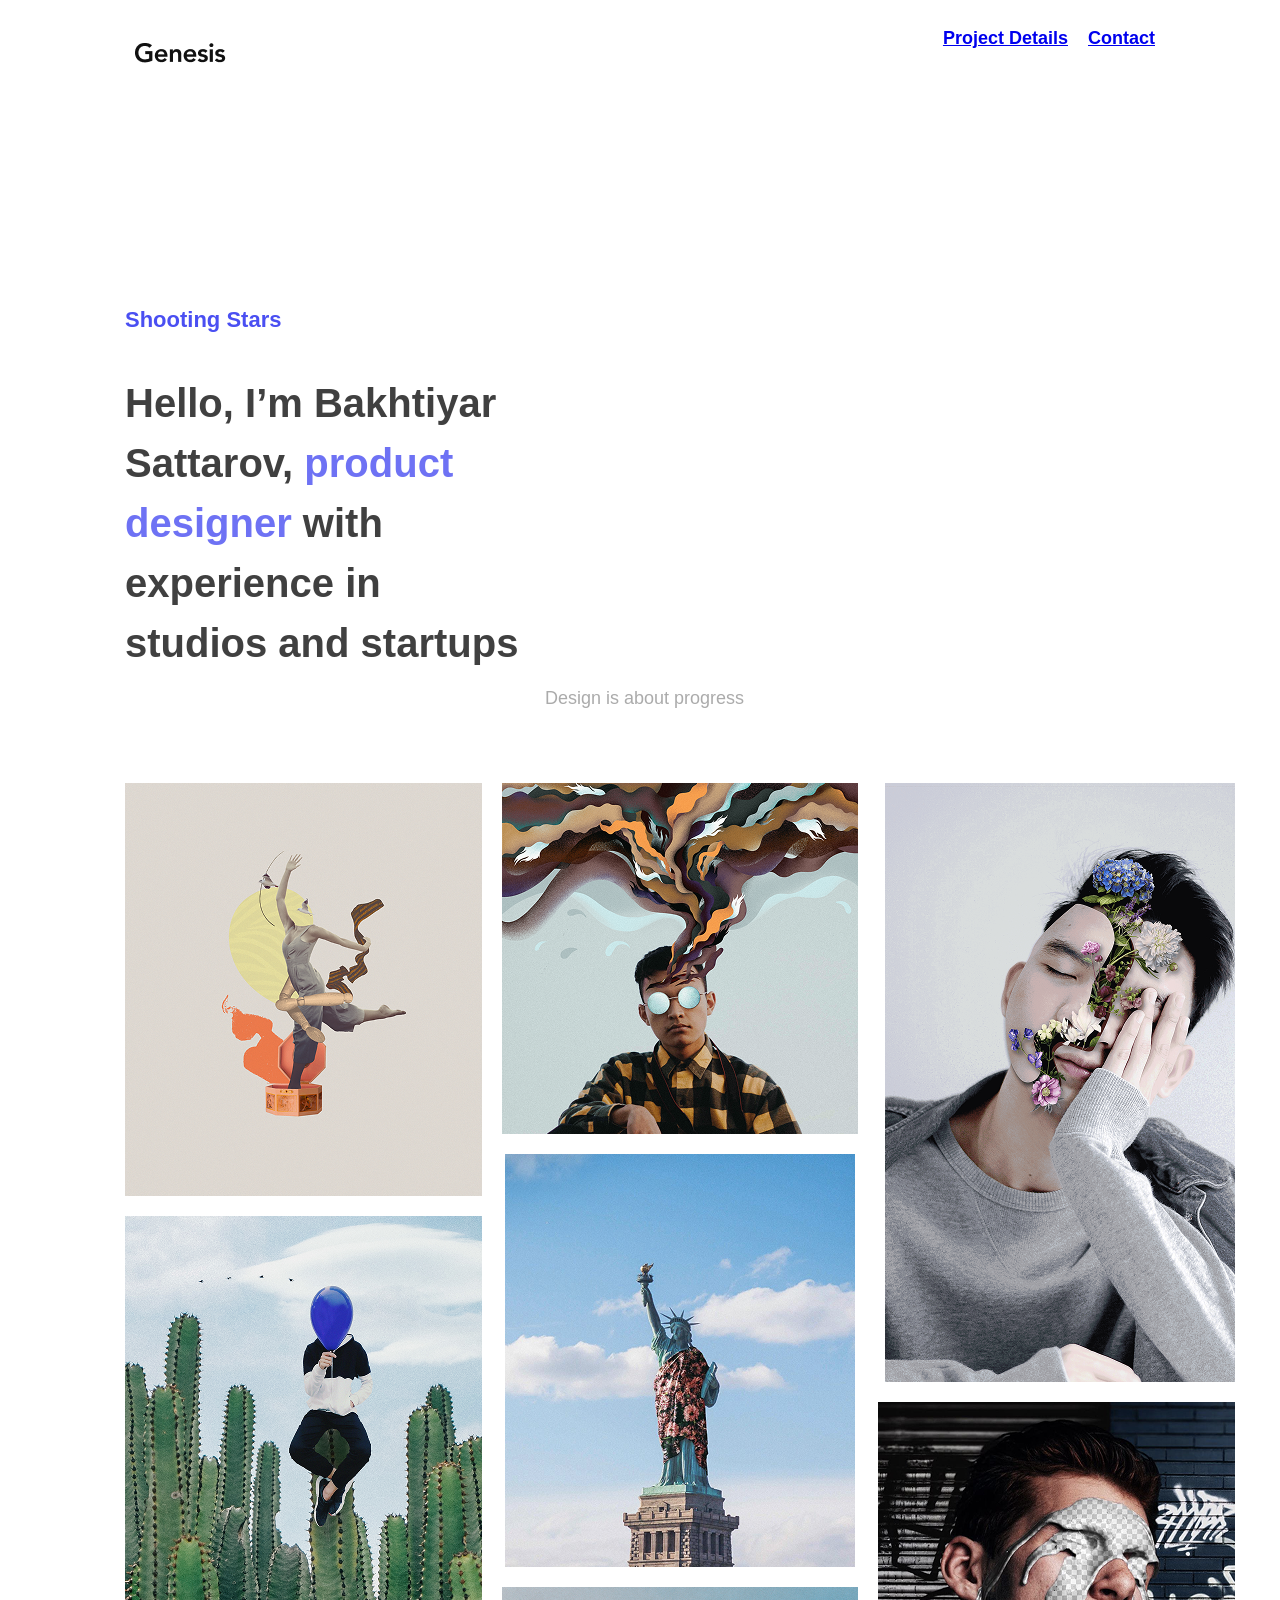
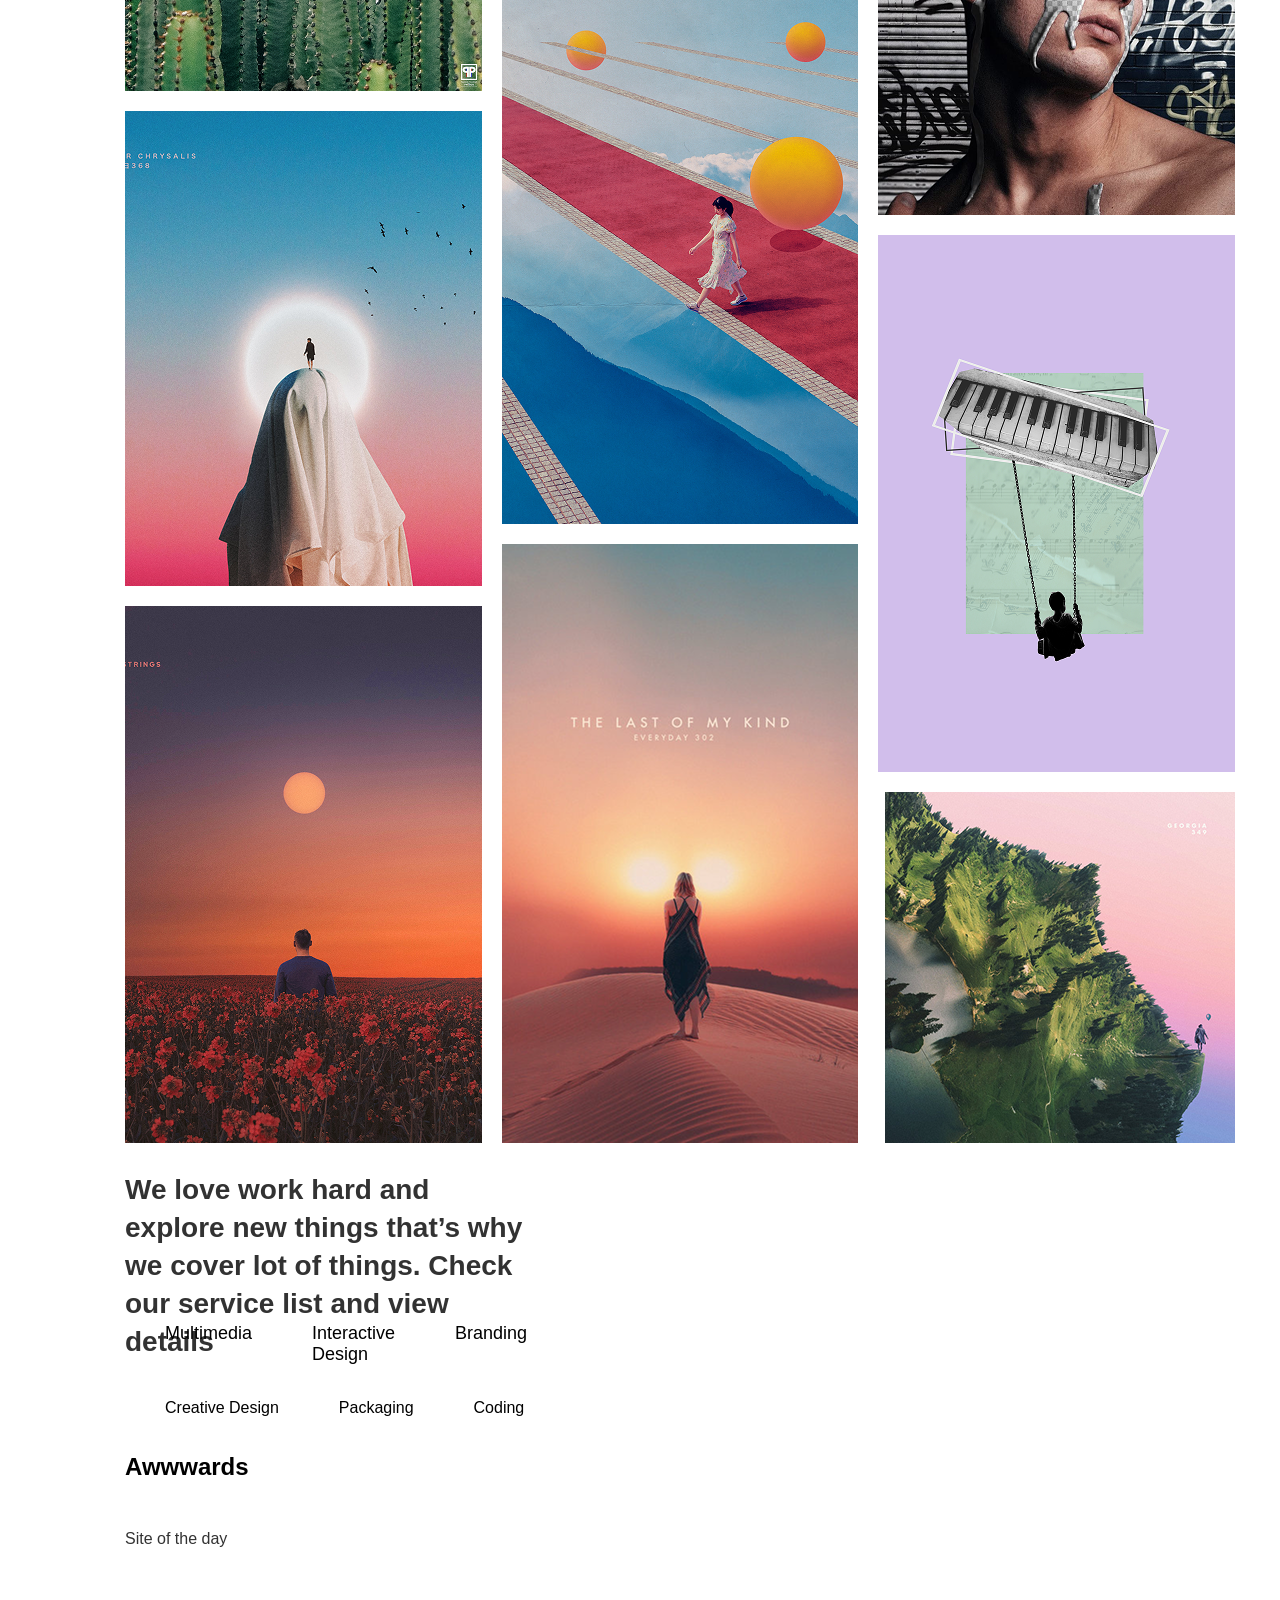
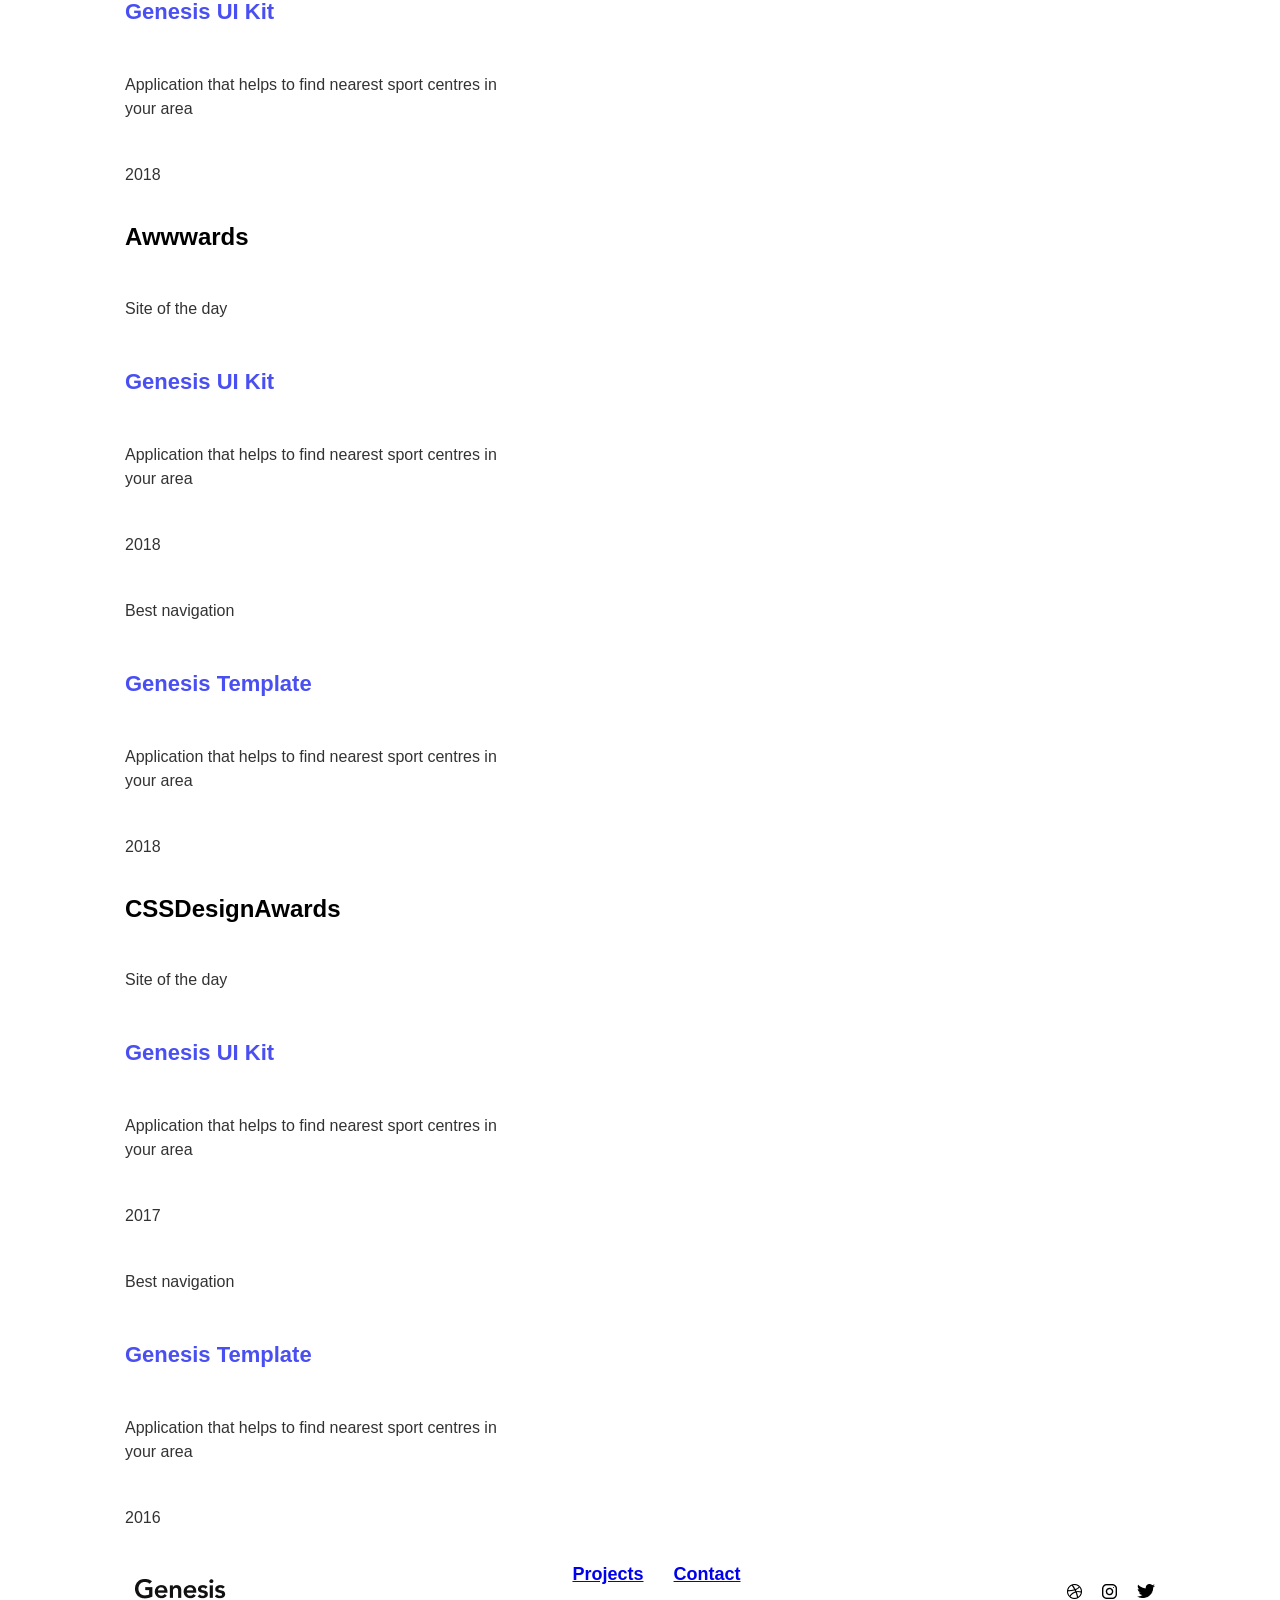
==== commit ebad6db3: "change navbar" ====
--- a/project/pages/index.html
+++ b/project/pages/index.html
@@ -23,7 +23,6 @@
         </div>
 
         <ul class="navigation-text">
-            <li><a href="#">Home</a></li>
             <li ><a href="../pages/project-details.html">Project Details</a></li>
             <li><a href="../pages/contact.html">Contact</a></li>
         </ul>
--- a/project/styles/index.css
+++ b/project/styles/index.css
@@ -1,2 +1,2 @@
-body{font-family:"Mulish",sans-serif}h2.contact{font-size:40px;line-height:55px;font-weight:bold;color:#111111}.container-form{display:-webkit-box;display:-ms-flexbox;display:flex;-webkit-box-orient:vertical;-webkit-box-direction:normal;-ms-flex-direction:column;flex-direction:column;padding:20px;background-color:white}.submit-btn{background-color:#4A4FF2;color:white;width:125px;height:50px;border:none;font-size:16px;font-weight:bold;padding:10px 20px;border-radius:4px;-webkit-box-pack:center;-ms-flex-pack:center;justify-content:center;cursor:pointer;-webkit-transition:background-color 0.3s ease;transition:background-color 0.3s ease}.input-field{border:none}p{font-size:16px;line-height:26;color:black;opacity:80%}.p-intro{font-size:40px;font-weight:bold;color:#111111}.p-intro span{color:#4A4FF2}h3{font-size:22px;font-weight:bold;color:#4A4FF2}.title{font-size:24px;font-weight:bold;margin-bottom:20px}.text-left-page{display:-webkit-box;display:-ms-flexbox;display:flex;-webkit-box-flex:1;-ms-flex:1;flex:1;margin-left:auto;gap:20px}.text-right-page{display:-webkit-box;display:-ms-flexbox;display:flex;-webkit-box-flex:1;-ms-flex:1;flex:1;margin-right:auto;gap:20px}.container-images{display:-ms-grid;display:grid;-ms-grid-columns:1fr 20px 1fr 20px 1fr;grid-template-columns:repeat(3,1fr);gap:20px;margin-top:50px}.list-column-style{display:-webkit-box;display:-ms-flexbox;display:flex;-webkit-box-orient:vertical;-webkit-box-direction:normal;-ms-flex-direction:column;flex-direction:column;gap:10px}.p-grey-text{color:#979797;font-size:18px;font-weight:italic}.footer{display:-webkit-box;display:-ms-flexbox;display:flex;-webkit-box-align:end;-ms-flex-align:end;align-items:flex-end;-webkit-box-pack:justify;-ms-flex-pack:justify;justify-content:space-between;margin-bottom:10px;margin-left:10px;margin-bottom:200px}.footer-logo{-webkit-box-align:start;-ms-flex-align:start;align-items:flex-start}.footer-text{display:-webkit-box;display:-ms-flexbox;display:flex;font-family:"Mulish",sans-serif;font-size:18px;font-weight:bold;list-style:none;-webkit-box-orient:horizontal;-webkit-box-direction:normal;-ms-flex-direction:row;flex-direction:row;color:black;-webkit-box-pack:justify;-ms-flex-pack:justify;justify-content:space-between;text-decoration:none;margin-right:20px;gap:30px}.footer-logos{display:-webkit-box;display:-ms-flexbox;display:flex;gap:20px}.navigation{display:-webkit-box;display:-ms-flexbox;display:flex;-webkit-box-align:end;-ms-flex-align:end;align-items:flex-end;-webkit-box-pack:justify;-ms-flex-pack:justify;justify-content:space-between;margin-top:10px;margin-left:10px;margin-bottom:200px}.navigation-logo{-webkit-box-align:start;-ms-flex-align:start;align-items:flex-start}.navigation-text{display:-webkit-box;display:-ms-flexbox;display:flex;font-family:"Mulish",sans-serif;font-size:18px;font-weight:bold;list-style:none;-webkit-box-orient:horizontal;-webkit-box-direction:normal;-ms-flex-direction:row;flex-direction:row;color:black;gap:20px;text-decoration:none}p{font-size:16px;line-height:1.5;color:black}.p-intro{font-size:40px;font-weight:bold;color:#111111}.p-intro span{color:#4A4FF2}h3{font-size:22px;font-weight:bold;color:#4A4FF2}.title{font-size:24px;font-weight:bold;margin-bottom:20px}.text-left-page{display:-webkit-box;display:-ms-flexbox;display:flex;-webkit-box-flex:1;-ms-flex:1;flex:1;margin-left:auto;gap:20px}.text-right-page{display:-webkit-box;display:-ms-flexbox;display:flex;-webkit-box-flex:1;-ms-flex:1;flex:1;margin-right:auto;gap:20px}.container-images{display:-ms-grid;display:grid;-ms-grid-columns:1fr 20px 1fr 20px 1fr;grid-template-columns:repeat(3,1fr);gap:20px;margin-top:50px}.list-column-style{display:-webkit-box;display:-ms-flexbox;display:flex;-webkit-box-orient:vertical;-webkit-box-direction:normal;-ms-flex-direction:column;flex-direction:column;gap:10px}.p-grey-text{color:#979797;font-size:18px;font-weight:italic}.text-between-pics{max-width:1100px;line-height:26px;font-size:16px;opacity:80%}body{margin:0;font-family:"Mulish",sans-serif;margin-left:125px;margin-right:125px}.page{display:-webkit-box;display:-ms-flexbox;display:flex;gap:60px}p{font-size:16px;line-height:1.5;color:black;max-width:400px}.p-intro{font-size:40px;font-weight:bold;color:#111111}.p-intro span{color:#4A4FF2}h3{font-size:22px;font-weight:bold;color:#4A4FF2;max-width:400px}.title{font-size:24px;font-weight:bold;margin-bottom:20px}.text-left-page{-webkit-box-flex:1;-ms-flex:1;flex:1}.text-right-page{-webkit-box-flex:1;-ms-flex:1;flex:1}.container-images{display:-ms-grid;display:grid;-ms-grid-columns:1fr 20px 1fr 20px 1fr;grid-template-columns:repeat(3,1fr);gap:20px;margin-top:50px}.list-column-style{display:-webkit-box;display:-ms-flexbox;display:flex;-webkit-box-orient:vertical;-webkit-box-direction:normal;-ms-flex-direction:column;flex-direction:column;gap:10px}.p-grey-text{color:#979797;font-size:18px;font-weight:italic;max-width:400px;margin-top:400px}.text-after-pic{font-size:28px;font-weight:bold;line-height:38px;max-width:400px;max-height:106px}.list-after-pic{font-size:18px;max-width:200px;max-height:106px;-webkit-box-pack:left;-ms-flex-pack:left;justify-content:left}
+body{font-family:"Mulish",sans-serif}h2.contact{font-size:40px;line-height:55px;font-weight:bold;color:#111111}.container-form{display:-webkit-box;display:-ms-flexbox;display:flex;-webkit-box-orient:vertical;-webkit-box-direction:normal;-ms-flex-direction:column;flex-direction:column;padding:20px;background-color:white}.submit-btn{background-color:#4A4FF2;color:white;width:125px;height:50px;border:none;font-size:16px;font-weight:bold;padding:10px 20px;border-radius:4px;-webkit-box-pack:center;-ms-flex-pack:center;justify-content:center;cursor:pointer;-webkit-transition:background-color 0.3s ease;transition:background-color 0.3s ease}.input-field{border:none}p{font-size:16px;line-height:26;color:black;opacity:80%}.p-intro{font-size:40px;font-weight:bold;color:#111111}.p-intro span{color:#4A4FF2}h3{font-size:22px;font-weight:bold;color:#4A4FF2}.title{font-size:24px;font-weight:bold;margin-bottom:20px}.text-left-page{display:-webkit-box;display:-ms-flexbox;display:flex;-webkit-box-flex:1;-ms-flex:1;flex:1;margin-left:auto;gap:20px}.text-right-page{display:-webkit-box;display:-ms-flexbox;display:flex;-webkit-box-flex:1;-ms-flex:1;flex:1;margin-right:auto;gap:20px}.container-images{display:-ms-grid;display:grid;-ms-grid-columns:1fr 20px 1fr 20px 1fr;grid-template-columns:repeat(3,1fr);gap:20px;margin-top:50px}.list-column-style{display:-webkit-box;display:-ms-flexbox;display:flex;-webkit-box-orient:vertical;-webkit-box-direction:normal;-ms-flex-direction:column;flex-direction:column;gap:10px}.p-grey-text{color:#979797;font-size:18px;font-weight:italic}.footer{display:-webkit-box;display:-ms-flexbox;display:flex;-webkit-box-align:end;-ms-flex-align:end;align-items:flex-end;-webkit-box-pack:justify;-ms-flex-pack:justify;justify-content:space-between;margin-bottom:10px;margin-left:10px;margin-bottom:200px}.footer-logo{-webkit-box-align:start;-ms-flex-align:start;align-items:flex-start}.footer-text{display:-webkit-box;display:-ms-flexbox;display:flex;font-family:"Mulish",sans-serif;font-size:18px;font-weight:bold;list-style:none;-webkit-box-orient:horizontal;-webkit-box-direction:normal;-ms-flex-direction:row;flex-direction:row;color:black;-webkit-box-pack:justify;-ms-flex-pack:justify;justify-content:space-between;text-decoration:none;margin-right:20px;gap:30px}.footer-logos{display:-webkit-box;display:-ms-flexbox;display:flex;gap:20px}.navigation{display:-webkit-box;display:-ms-flexbox;display:flex;-webkit-box-align:end;-ms-flex-align:end;align-items:flex-end;-webkit-box-pack:justify;-ms-flex-pack:justify;justify-content:space-between;margin-top:10px;margin-left:10px;margin-bottom:200px}.navigation-logo{-webkit-box-align:start;-ms-flex-align:start;align-items:flex-start}.navigation-text{display:-webkit-box;display:-ms-flexbox;display:flex;font-family:"Mulish",sans-serif;font-size:18px;font-weight:bold;-webkit-box-orient:horizontal;-webkit-box-direction:normal;-ms-flex-direction:row;flex-direction:row;color:black;gap:20px;text-decoration:none;list-style:none}p{font-size:16px;line-height:1.5;color:black}.p-intro{font-size:40px;font-weight:bold;color:#111111}.p-intro span{color:#4A4FF2}h3{font-size:22px;font-weight:bold;color:#4A4FF2}.title{font-size:24px;font-weight:bold;margin-bottom:20px}.text-left-page{display:-webkit-box;display:-ms-flexbox;display:flex;-webkit-box-flex:1;-ms-flex:1;flex:1;margin-left:auto;gap:20px}.text-right-page{display:-webkit-box;display:-ms-flexbox;display:flex;-webkit-box-flex:1;-ms-flex:1;flex:1;margin-right:auto;gap:20px}.container-images{display:-ms-grid;display:grid;-ms-grid-columns:1fr 20px 1fr 20px 1fr;grid-template-columns:repeat(3,1fr);gap:20px;margin-top:50px}.list-column-style{display:-webkit-box;display:-ms-flexbox;display:flex;-webkit-box-orient:vertical;-webkit-box-direction:normal;-ms-flex-direction:column;flex-direction:column;gap:10px}.p-grey-text{color:#979797;font-size:18px;font-weight:italic}.text-between-pics{max-width:1100px;line-height:26px;font-size:16px;opacity:80%}body{margin:0;font-family:"Mulish",sans-serif;margin-left:125px;margin-right:125px}.page{display:-webkit-box;display:-ms-flexbox;display:flex;gap:60px}p{font-size:16px;line-height:1.5;color:black;max-width:400px}.p-intro{font-size:40px;font-weight:bold;color:#111111}.p-intro span{color:#4A4FF2}h3{font-size:22px;font-weight:bold;color:#4A4FF2;max-width:400px}.title{font-size:24px;font-weight:bold;margin-bottom:20px}.text-left-page{-webkit-box-flex:1;-ms-flex:1;flex:1}.text-right-page{-webkit-box-flex:1;-ms-flex:1;flex:1}.container-images{display:-ms-grid;display:grid;-ms-grid-columns:1fr 20px 1fr 20px 1fr;grid-template-columns:repeat(3,1fr);gap:20px;margin-top:50px}.list-column-style{display:-webkit-box;display:-ms-flexbox;display:flex;-webkit-box-orient:vertical;-webkit-box-direction:normal;-ms-flex-direction:column;flex-direction:column;gap:10px}.p-grey-text{color:#979797;font-size:18px;font-weight:italic;max-width:400px;margin-top:400px}.text-after-pic{font-size:28px;font-weight:bold;line-height:38px;max-width:400px;max-height:106px}.list-after-pic{font-size:18px;max-width:200px;max-height:106px;-webkit-box-pack:left;-ms-flex-pack:left;justify-content:left}
 /*# sourceMappingURL=index.css.map */
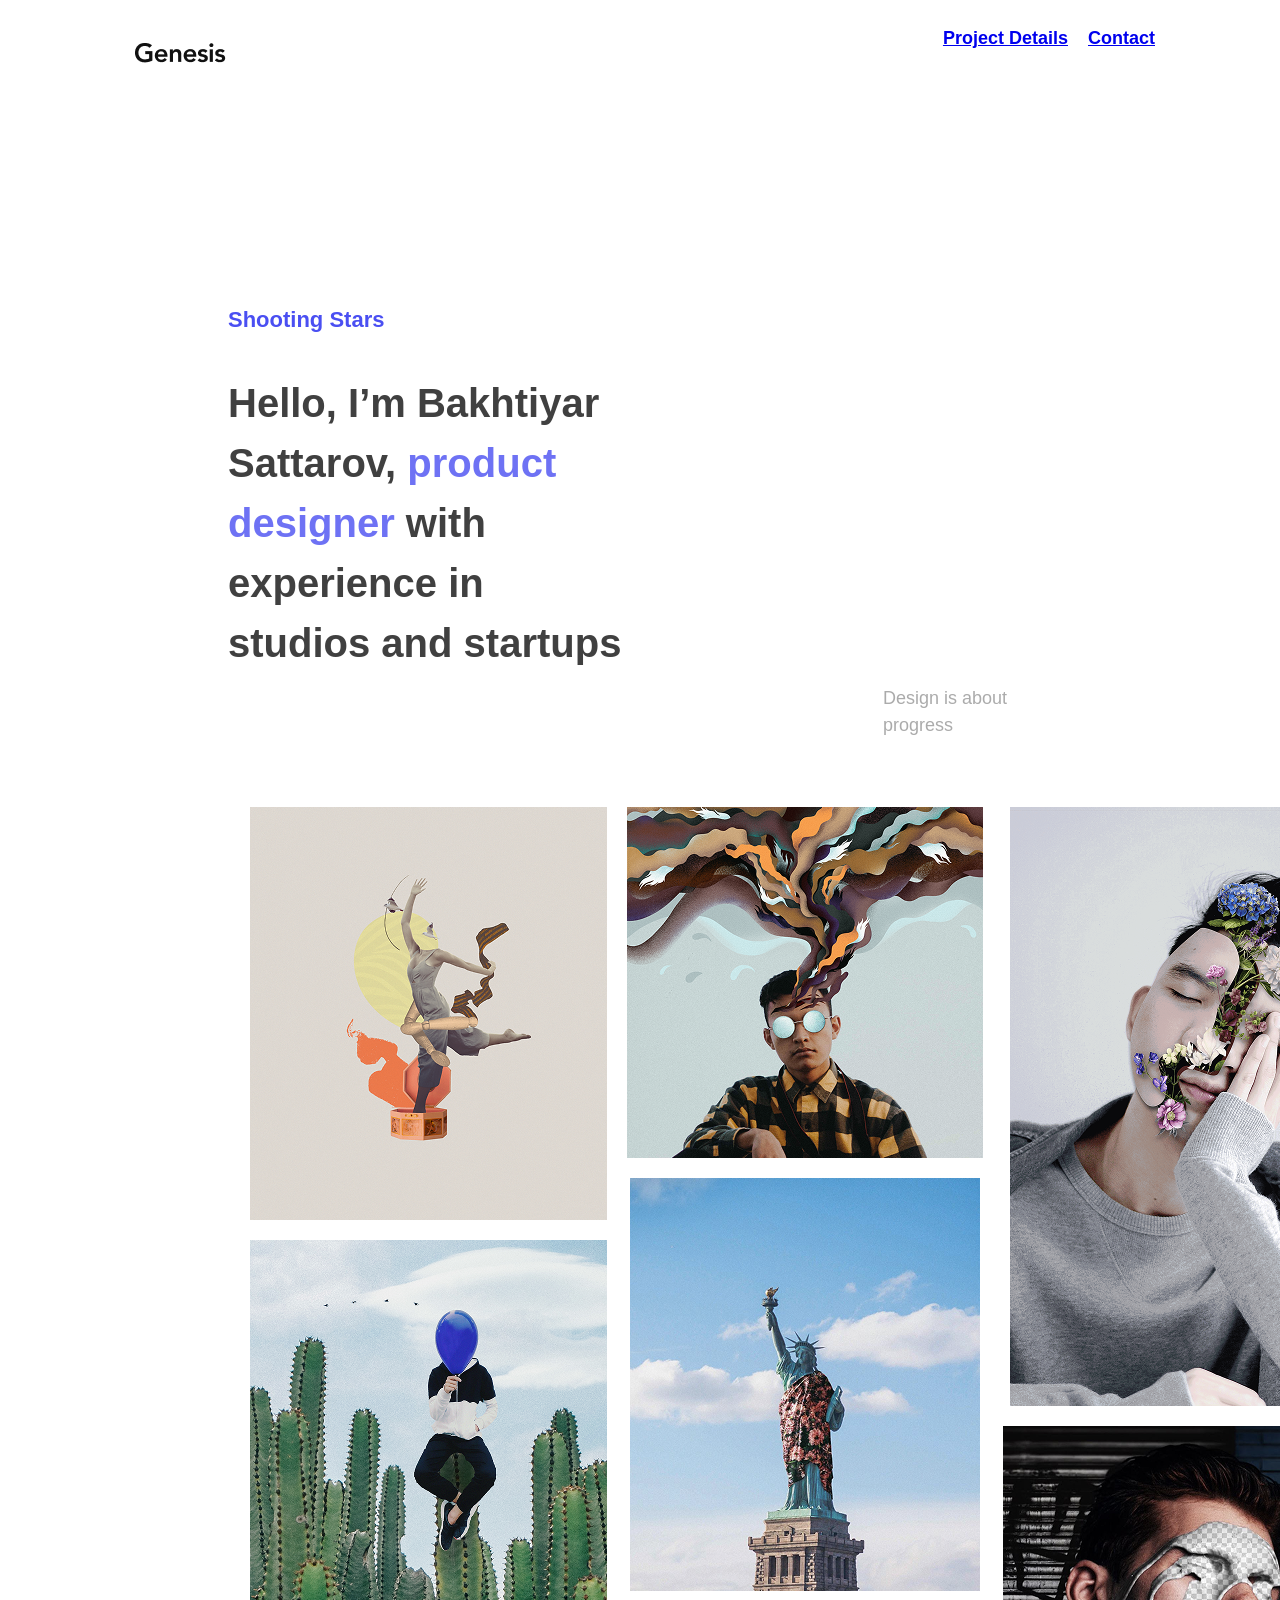
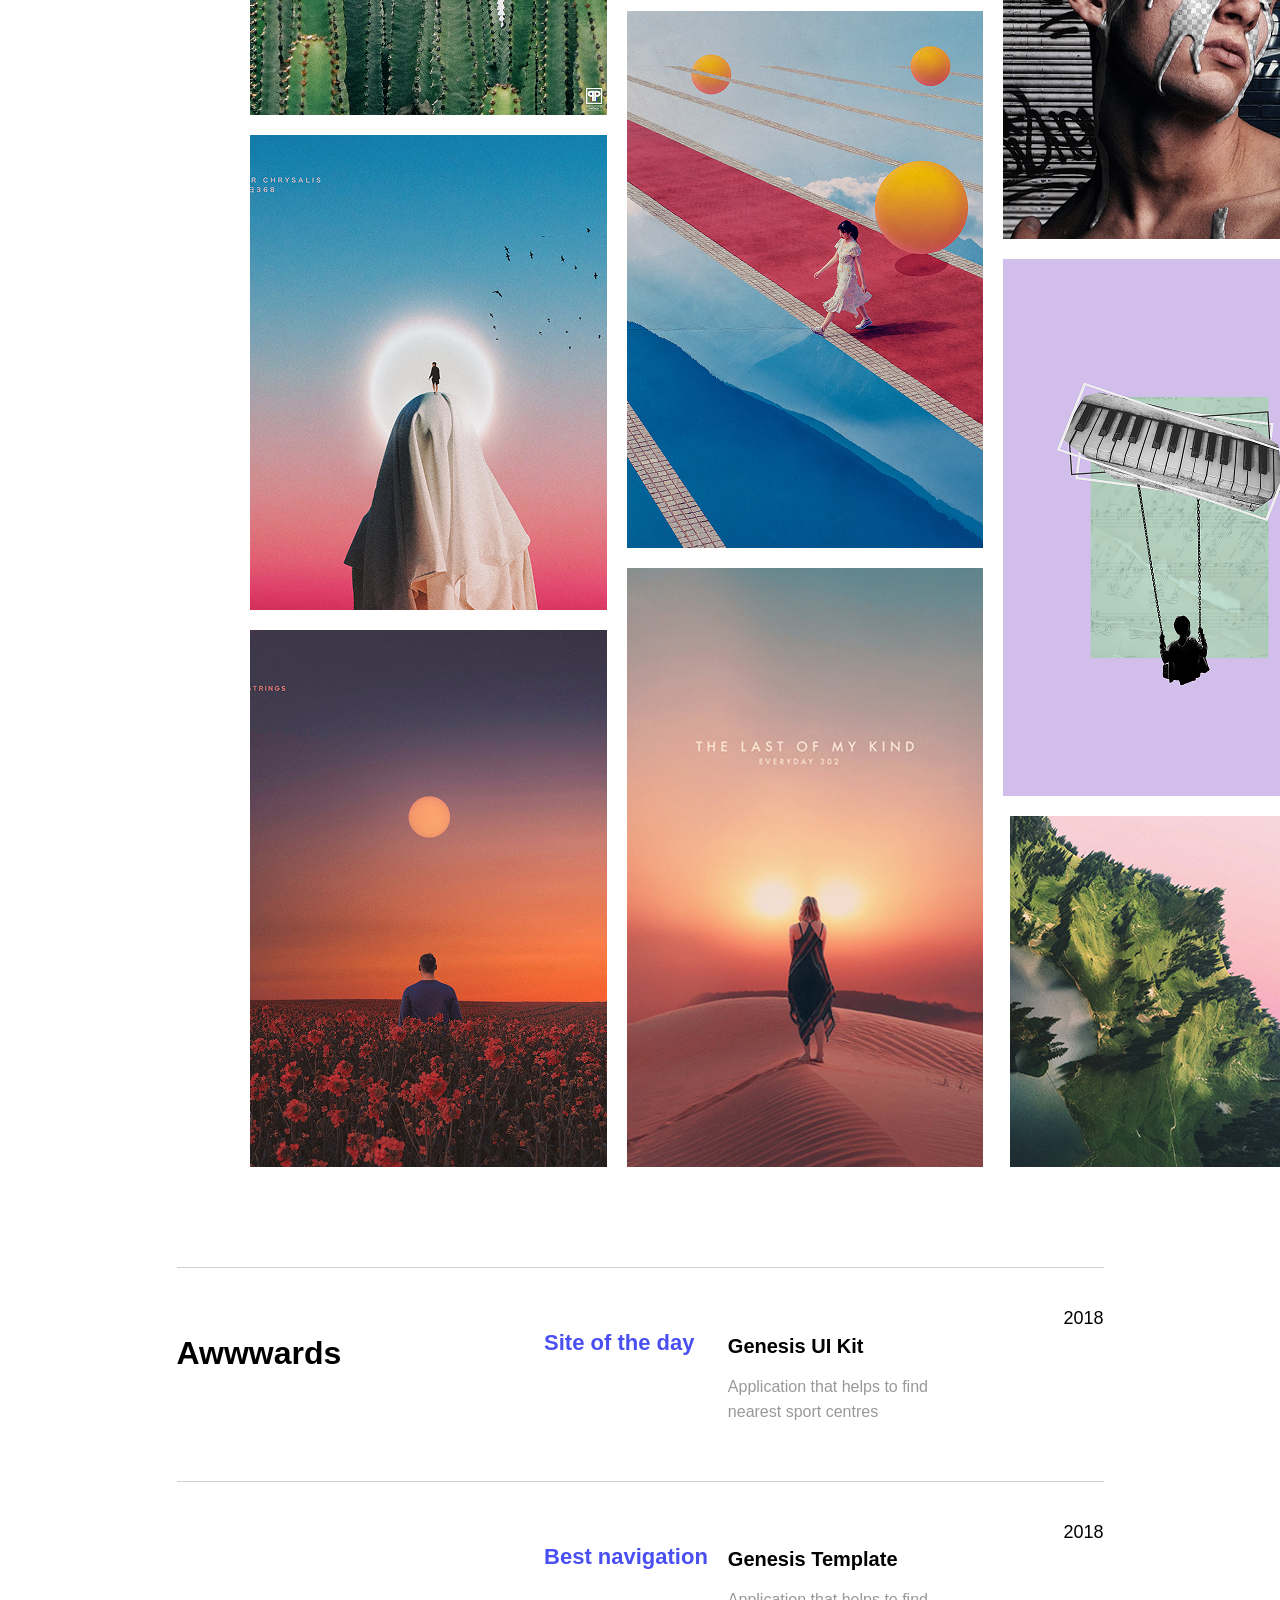
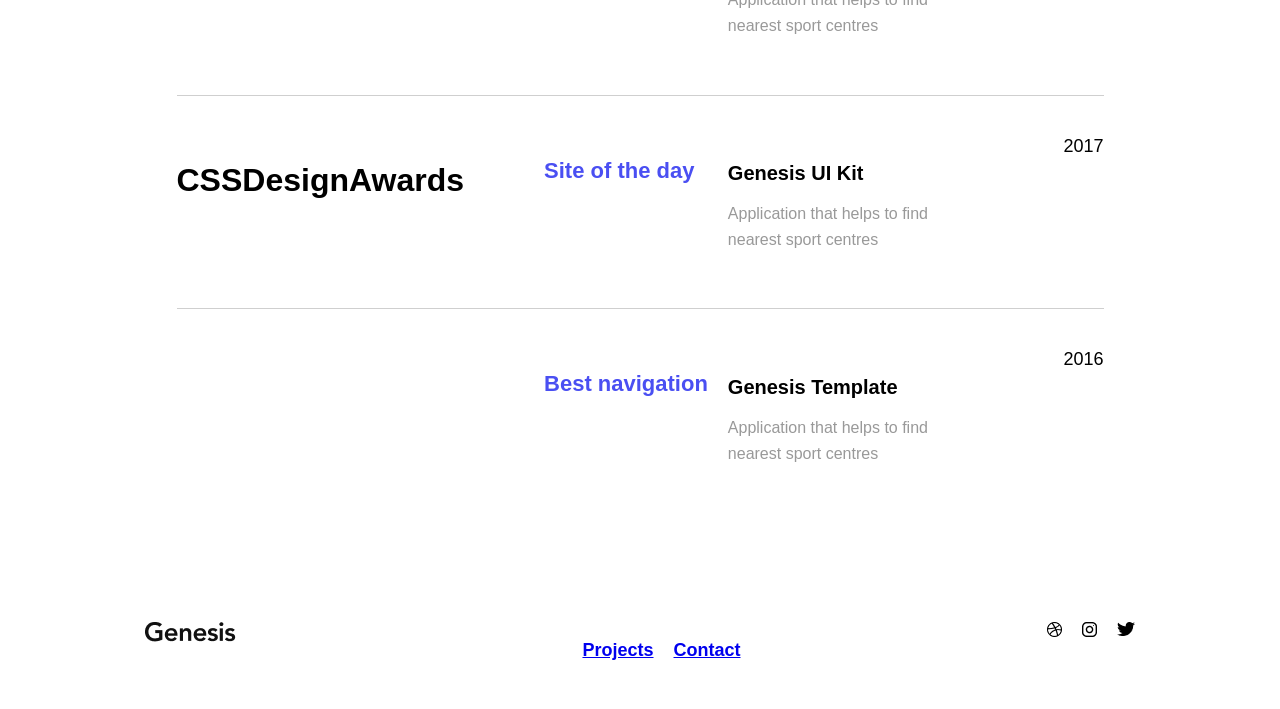
==== commit 3a47094d: "testing adding grid instead to list" ====
--- a/project/pages/index.html
+++ b/project/pages/index.html
@@ -53,62 +53,69 @@
         <img src="../images/Frame.png" alt="picture-collection">
     </div>
 
-    <div class="text-left-page">
-    <p class="text-after-pic">We love work hard and explore new things that’s why we cover lot of things. 
-        Check our service list and view details</p>
+   <section class="awards">
+
+    <div class="award-row">
+        <h2>Awwwards</h2>
+
+        <div class="award-type">
+            <h3>Site of the day</h3>
+        </div>
+
+        <div class="award-info">
+            <h4>Genesis UI Kit</h4>
+            <p>Application that helps to find nearest sport centres</p>
+        </div>
+
+        <span class="award-year">2018</span>
     </div>
 
-    <div class="text-right-page list-after-pic">
-        <ul>Multimedia</ul>
-        <ul>Interactive Design</ul>
-        <ul>Branding</ul>
+    <div class="award-row">
+        <h2></h2>
+
+        <div class="award-type">
+            <h3>Best navigation</h3>
+        </div>
+
+        <div class="award-info">
+            <h4>Genesis Template</h4>
+            <p>Application that helps to find nearest sport centres</p>
+        </div>
+
+        <span class="award-year">2018</span>
     </div>
 
-    <div class="text-right-page">
-        <ul>Creative Design</ul>
-        <ul>Packaging</ul>
-        <ul>Coding</ul>
+    <div class="award-row">
+        <h2>CSSDesignAwards</h2>
+
+        <div class="award-type">
+            <h3>Site of the day</h3>
+        </div>
+
+        <div class="award-info">
+            <h4>Genesis UI Kit</h4>
+            <p>Application that helps to find nearest sport centres</p>
+        </div>
+
+        <span class="award-year">2017</span>
     </div>
 
-    <div class="list-column-style">
-        <h2>Awwwards</h2>
-        <p>Site of the day</p>
-        <h3>Genesis UI Kit</h3>
-        <p>Application that helps to find nearest sport centres
-        in your area</p>
-        <p>2018</p>
+    <div class="award-row">
+        <h2></h2>
+
+        <div class="award-type">
+            <h3>Best navigation</h3>
+        </div>
+
+        <div class="award-info">
+            <h4>Genesis Template</h4>
+            <p>Application that helps to find nearest sport centres</p>
+        </div>
+
+        <span class="award-year">2016</span>
     </div>
 
-    <div class="list-column-style">
-        <h2>Awwwards</h2>
-        <p>Site of the day</p>
-        <h3>Genesis UI Kit</h3>
-        <p>Application that helps to find nearest sport centres
-        in your area</p>
-        <p>2018</p>
-        <p>Best navigation</p>
-        <h3>Genesis Template</h3>
-        <p>Application that helps to find nearest sport centres
-        in your area</p>
-        <p>2018</p>
-    </div>
-
-        <div class="list-column-style">
-        <h2>CSSDesignAwards</h2>
-        <p>Site of the day</p>
-        <h3>Genesis UI Kit</h3>
-        <p>Application that helps to find nearest sport centres
-        in your area</p>
-        <p>2017</p>
-        <p>Best navigation</p>
-        <h3>Genesis Template</h3>
-        <p>Application that helps to find nearest sport centres
-        in your area</p>
-        <p>2016</p>
-    </div>
-
-
-</div>
+</section>
 
  <footer class="footer">
 
--- a/project/styles/index.css
+++ b/project/styles/index.css
@@ -1,2 +1,2 @@
-body{font-family:"Mulish",sans-serif}h2.contact{font-size:40px;line-height:55px;font-weight:bold;color:#111111}.container-form{display:-webkit-box;display:-ms-flexbox;display:flex;-webkit-box-orient:vertical;-webkit-box-direction:normal;-ms-flex-direction:column;flex-direction:column;padding:20px;background-color:white}.submit-btn{background-color:#4A4FF2;color:white;width:125px;height:50px;border:none;font-size:16px;font-weight:bold;padding:10px 20px;border-radius:4px;-webkit-box-pack:center;-ms-flex-pack:center;justify-content:center;cursor:pointer;-webkit-transition:background-color 0.3s ease;transition:background-color 0.3s ease}.input-field{border:none}p{font-size:16px;line-height:26;color:black;opacity:80%}.p-intro{font-size:40px;font-weight:bold;color:#111111}.p-intro span{color:#4A4FF2}h3{font-size:22px;font-weight:bold;color:#4A4FF2}.title{font-size:24px;font-weight:bold;margin-bottom:20px}.text-left-page{display:-webkit-box;display:-ms-flexbox;display:flex;-webkit-box-flex:1;-ms-flex:1;flex:1;margin-left:auto;gap:20px}.text-right-page{display:-webkit-box;display:-ms-flexbox;display:flex;-webkit-box-flex:1;-ms-flex:1;flex:1;margin-right:auto;gap:20px}.container-images{display:-ms-grid;display:grid;-ms-grid-columns:1fr 20px 1fr 20px 1fr;grid-template-columns:repeat(3,1fr);gap:20px;margin-top:50px}.list-column-style{display:-webkit-box;display:-ms-flexbox;display:flex;-webkit-box-orient:vertical;-webkit-box-direction:normal;-ms-flex-direction:column;flex-direction:column;gap:10px}.p-grey-text{color:#979797;font-size:18px;font-weight:italic}.footer{display:-webkit-box;display:-ms-flexbox;display:flex;-webkit-box-align:end;-ms-flex-align:end;align-items:flex-end;-webkit-box-pack:justify;-ms-flex-pack:justify;justify-content:space-between;margin-bottom:10px;margin-left:10px;margin-bottom:200px}.footer-logo{-webkit-box-align:start;-ms-flex-align:start;align-items:flex-start}.footer-text{display:-webkit-box;display:-ms-flexbox;display:flex;font-family:"Mulish",sans-serif;font-size:18px;font-weight:bold;list-style:none;-webkit-box-orient:horizontal;-webkit-box-direction:normal;-ms-flex-direction:row;flex-direction:row;color:black;-webkit-box-pack:justify;-ms-flex-pack:justify;justify-content:space-between;text-decoration:none;margin-right:20px;gap:30px}.footer-logos{display:-webkit-box;display:-ms-flexbox;display:flex;gap:20px}.navigation{display:-webkit-box;display:-ms-flexbox;display:flex;-webkit-box-align:end;-ms-flex-align:end;align-items:flex-end;-webkit-box-pack:justify;-ms-flex-pack:justify;justify-content:space-between;margin-top:10px;margin-left:10px;margin-bottom:200px}.navigation-logo{-webkit-box-align:start;-ms-flex-align:start;align-items:flex-start}.navigation-text{display:-webkit-box;display:-ms-flexbox;display:flex;font-family:"Mulish",sans-serif;font-size:18px;font-weight:bold;-webkit-box-orient:horizontal;-webkit-box-direction:normal;-ms-flex-direction:row;flex-direction:row;color:black;gap:20px;text-decoration:none;list-style:none}p{font-size:16px;line-height:1.5;color:black}.p-intro{font-size:40px;font-weight:bold;color:#111111}.p-intro span{color:#4A4FF2}h3{font-size:22px;font-weight:bold;color:#4A4FF2}.title{font-size:24px;font-weight:bold;margin-bottom:20px}.text-left-page{display:-webkit-box;display:-ms-flexbox;display:flex;-webkit-box-flex:1;-ms-flex:1;flex:1;margin-left:auto;gap:20px}.text-right-page{display:-webkit-box;display:-ms-flexbox;display:flex;-webkit-box-flex:1;-ms-flex:1;flex:1;margin-right:auto;gap:20px}.container-images{display:-ms-grid;display:grid;-ms-grid-columns:1fr 20px 1fr 20px 1fr;grid-template-columns:repeat(3,1fr);gap:20px;margin-top:50px}.list-column-style{display:-webkit-box;display:-ms-flexbox;display:flex;-webkit-box-orient:vertical;-webkit-box-direction:normal;-ms-flex-direction:column;flex-direction:column;gap:10px}.p-grey-text{color:#979797;font-size:18px;font-weight:italic}.text-between-pics{max-width:1100px;line-height:26px;font-size:16px;opacity:80%}body{margin:0;font-family:"Mulish",sans-serif;margin-left:125px;margin-right:125px}.page{display:-webkit-box;display:-ms-flexbox;display:flex;gap:60px}p{font-size:16px;line-height:1.5;color:black;max-width:400px}.p-intro{font-size:40px;font-weight:bold;color:#111111}.p-intro span{color:#4A4FF2}h3{font-size:22px;font-weight:bold;color:#4A4FF2;max-width:400px}.title{font-size:24px;font-weight:bold;margin-bottom:20px}.text-left-page{-webkit-box-flex:1;-ms-flex:1;flex:1}.text-right-page{-webkit-box-flex:1;-ms-flex:1;flex:1}.container-images{display:-ms-grid;display:grid;-ms-grid-columns:1fr 20px 1fr 20px 1fr;grid-template-columns:repeat(3,1fr);gap:20px;margin-top:50px}.list-column-style{display:-webkit-box;display:-ms-flexbox;display:flex;-webkit-box-orient:vertical;-webkit-box-direction:normal;-ms-flex-direction:column;flex-direction:column;gap:10px}.p-grey-text{color:#979797;font-size:18px;font-weight:italic;max-width:400px;margin-top:400px}.text-after-pic{font-size:28px;font-weight:bold;line-height:38px;max-width:400px;max-height:106px}.list-after-pic{font-size:18px;max-width:200px;max-height:106px;-webkit-box-pack:left;-ms-flex-pack:left;justify-content:left}
+body{font-family:"Mulish",sans-serif}h2.contact{font-size:40px;line-height:55px;font-weight:bold;color:#111111}.container-form{display:-webkit-box;display:-ms-flexbox;display:flex;-webkit-box-orient:vertical;-webkit-box-direction:normal;-ms-flex-direction:column;flex-direction:column;padding:20px;background-color:white}.submit-btn{background-color:#4A4FF2;color:white;width:125px;height:50px;border:none;font-size:16px;font-weight:bold;padding:10px 20px;border-radius:4px;-webkit-box-pack:center;-ms-flex-pack:center;justify-content:center;cursor:pointer;-webkit-transition:background-color 0.3s ease;transition:background-color 0.3s ease}.input-field{border:none}p{font-size:16px;line-height:26;color:black;opacity:80%}.p-intro{font-size:40px;font-weight:bold;color:#111111}.p-intro span{color:#4A4FF2}h3{font-size:22px;font-weight:bold;color:#4A4FF2}.title{font-size:24px;font-weight:bold;margin-bottom:20px}.text-left-page{display:-webkit-box;display:-ms-flexbox;display:flex;-webkit-box-flex:1;-ms-flex:1;flex:1;margin-left:auto;gap:20px}.text-right-page{display:-webkit-box;display:-ms-flexbox;display:flex;-webkit-box-flex:1;-ms-flex:1;flex:1;margin-right:auto;gap:20px}.container-images{display:-ms-grid;display:grid;-ms-grid-columns:1fr 20px 1fr 20px 1fr;grid-template-columns:repeat(3,1fr);gap:20px;margin-top:50px}.list-column-style{display:-webkit-box;display:-ms-flexbox;display:flex;-webkit-box-orient:vertical;-webkit-box-direction:normal;-ms-flex-direction:column;flex-direction:column;gap:10px}.p-grey-text{color:#979797;font-size:18px;font-weight:italic}.footer{display:-webkit-box;display:-ms-flexbox;display:flex;-webkit-box-pack:end;-ms-flex-pack:end;justify-content:flex-end;-webkit-box-pack:justify;-ms-flex-pack:justify;justify-content:space-between;margin-bottom:10px;margin-left:20px;margin-right:20px;margin-bottom:30px}.footer-logo{-webkit-box-align:start;-ms-flex-align:start;align-items:flex-start}.footer-text{display:-webkit-box;display:-ms-flexbox;display:flex;font-family:"Mulish",sans-serif;font-size:18px;font-weight:bold;-webkit-box-align:end;-ms-flex-align:end;align-items:flex-end;color:black;text-decoration:none;list-style:none;gap:20px}.footer-logos{display:-webkit-box;display:-ms-flexbox;display:flex;gap:20px}.navigation{display:-webkit-box;display:-ms-flexbox;display:flex;-webkit-box-align:end;-ms-flex-align:end;align-items:flex-end;-webkit-box-pack:justify;-ms-flex-pack:justify;justify-content:space-between;margin-top:10px;margin-left:10px;margin-bottom:200px}.navigation-logo{-webkit-box-align:start;-ms-flex-align:start;align-items:flex-start}.navigation-text{display:-webkit-box;display:-ms-flexbox;display:flex;font-family:"Mulish",sans-serif;font-size:18px;font-weight:bold;-webkit-box-orient:horizontal;-webkit-box-direction:normal;-ms-flex-direction:row;flex-direction:row;color:black;gap:20px;text-decoration:none;list-style:none}.page{width:80%;margin:auto;display:-webkit-box;display:-ms-flexbox;display:flex}p{font-size:16px;line-height:1.5;color:black}.p-intro{font-size:40px;font-weight:bold;color:#111111}.p-intro span{color:#4A4FF2}h3{font-size:22px;font-weight:bold;color:#4A4FF2}.title{font-size:24px;font-weight:bold;margin-bottom:20px;width:635px;height:251px}.text-left-page{display:-webkit-box;display:-ms-flexbox;display:flex;-webkit-box-flex:1;-ms-flex:1;flex:1;margin-left:auto;gap:20px}.text-right-page{display:-webkit-box;display:-ms-flexbox;display:flex;-webkit-box-flex:1;-ms-flex:1;flex:1;margin-right:auto;gap:20px}.container-images{display:-ms-grid;display:grid;-ms-grid-columns:1fr 20px 1fr 20px 1fr;grid-template-columns:repeat(3,1fr);gap:20px;margin-top:50px;margin-left:125px;margin-right:125px}.list-column-style{display:-webkit-box;display:-ms-flexbox;display:flex;-webkit-box-orient:vertical;-webkit-box-direction:normal;-ms-flex-direction:column;flex-direction:column;gap:10px}.p-grey-text{color:#979797;font-size:18px;font-weight:italic}.text-between-pics{max-width:1100px;line-height:26px;font-size:16px;opacity:80%}.awards{width:90%;margin:100px auto}.award-row{display:-ms-grid;display:grid;-ms-grid-columns:2fr 1fr 1.5fr 100px;grid-template-columns:2fr 1fr 1.5fr 100px;-webkit-box-align:start;-ms-flex-align:start;align-items:start;padding:40px 0;border-top:1px solid #cfcfcf}.award-row h2{font-size:32px;font-weight:bold}.award-type h3{font-size:22px;font-weight:bold}.award-info h4{font-size:20px;margin-bottom:10px}.award-info p{color:gray;line-height:1.6;max-width:250px}.award-year{-ms-grid-column-align:end;justify-self:end;font-size:18px}body{margin:0;font-family:"Mulish",sans-serif;margin-left:125px;margin-right:125px}.page{display:-webkit-box;display:-ms-flexbox;display:flex;gap:60px}p{font-size:16px;line-height:1.5;color:black;max-width:400px}.p-intro{font-size:40px;font-weight:bold;color:#111111}.p-intro span{color:#4A4FF2}h3{font-size:22px;font-weight:bold;color:#4A4FF2;max-width:400px}.title{font-size:24px;font-weight:bold;margin-bottom:20px}.text-left-page{-webkit-box-flex:1;-ms-flex:1;flex:1}.text-right-page{-webkit-box-flex:1;-ms-flex:1;flex:1}.container-images{display:-ms-grid;display:grid;-ms-grid-columns:1fr 20px 1fr 20px 1fr;grid-template-columns:repeat(3,1fr);gap:20px;margin-top:50px}.list-column-style{display:-webkit-box;display:-ms-flexbox;display:flex;-webkit-box-orient:vertical;-webkit-box-direction:normal;-ms-flex-direction:column;flex-direction:column;gap:10px}.p-grey-text{color:#979797;font-size:18px;font-weight:italic;max-width:400px;margin-top:400px}.text-after-pic{font-size:28px;font-weight:bold;line-height:38px;max-width:400px;max-height:106px}.list-after-pic{font-size:18px;max-width:200px;max-height:106px;-webkit-box-pack:left;-ms-flex-pack:left;justify-content:left}
 /*# sourceMappingURL=index.css.map */
